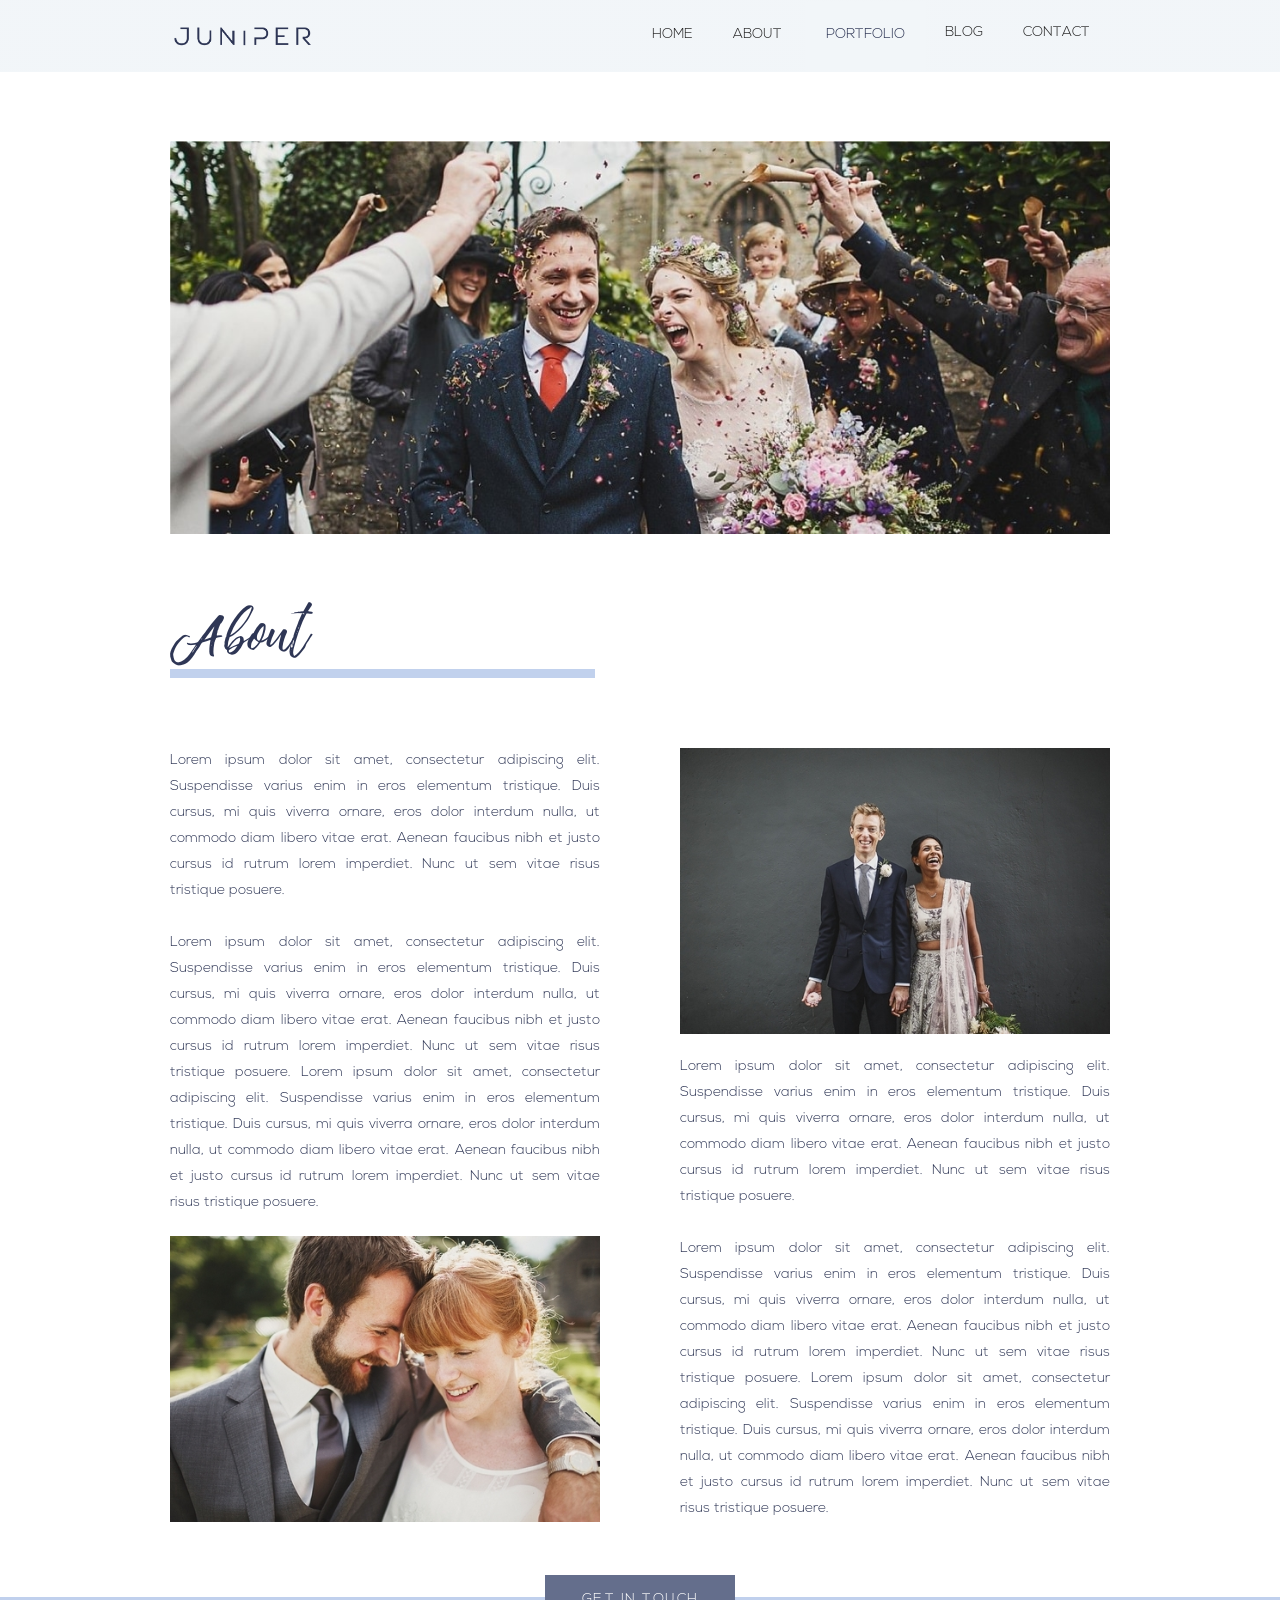
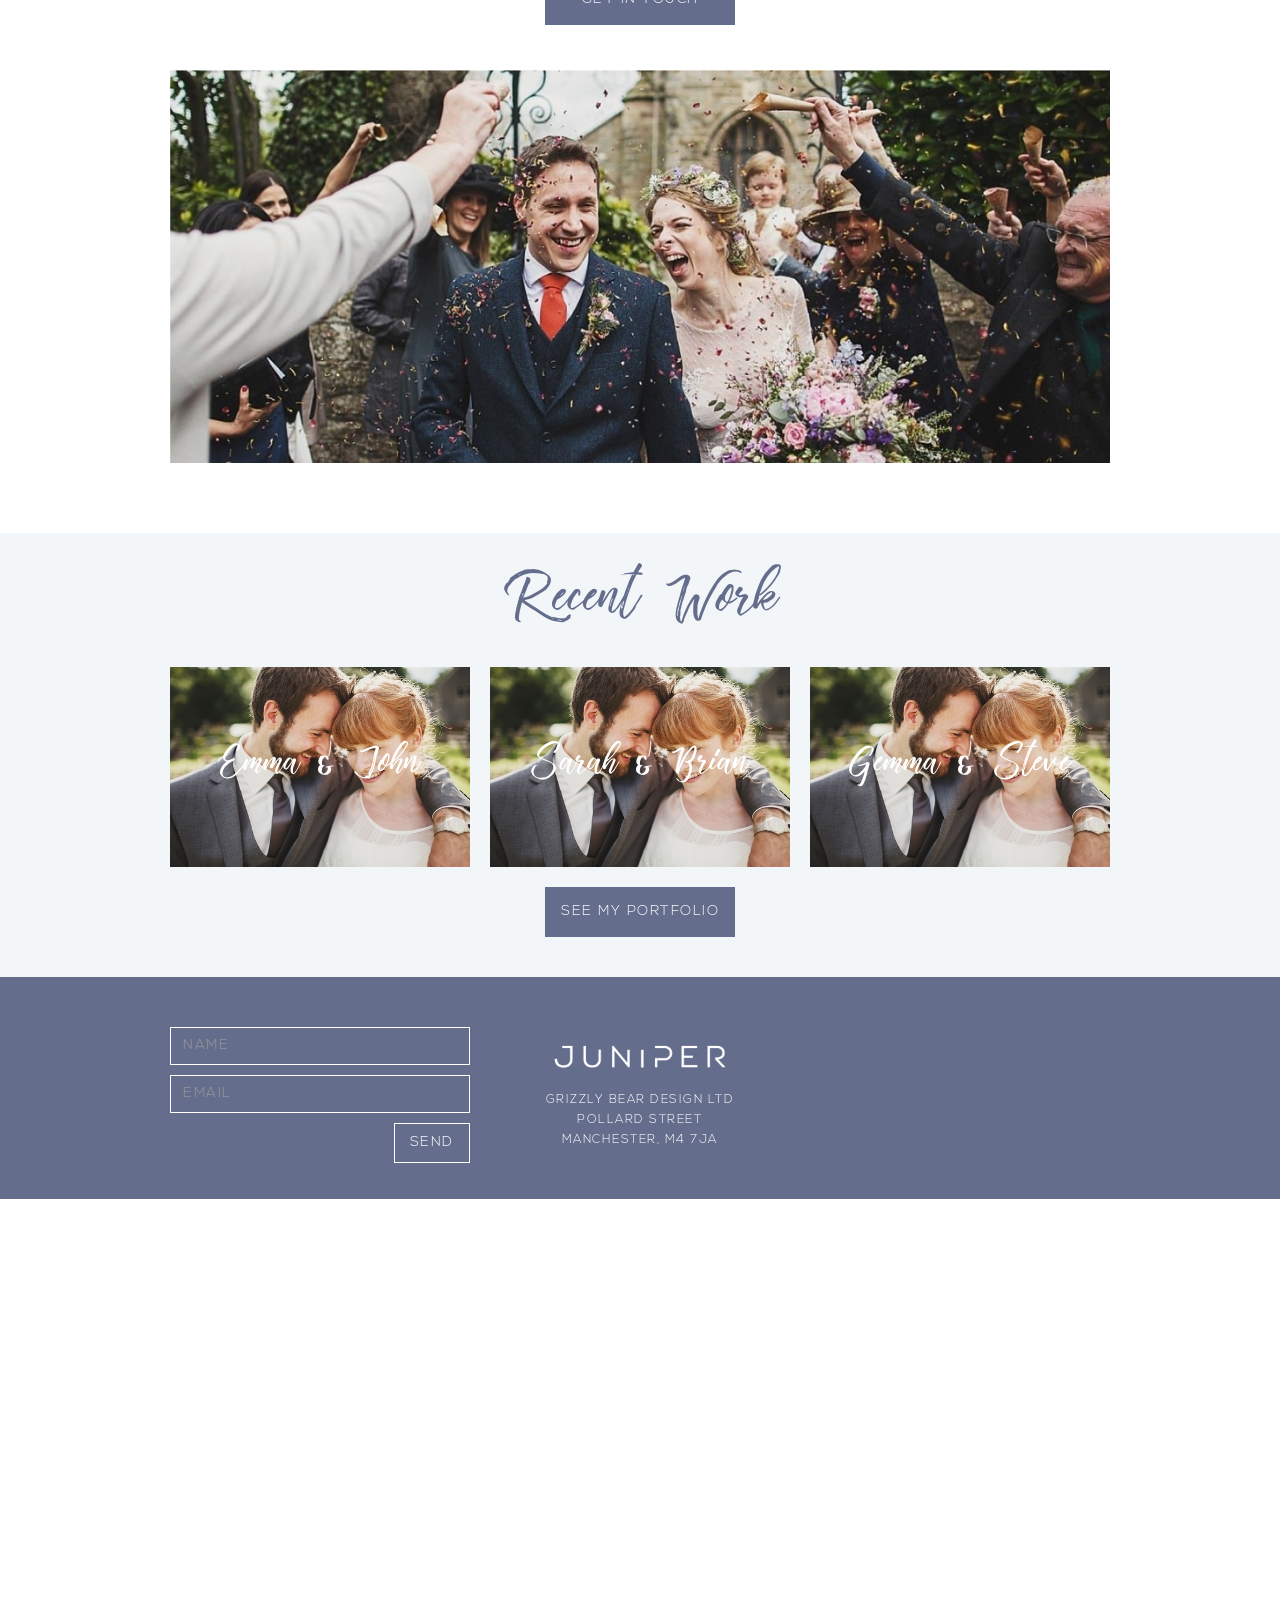
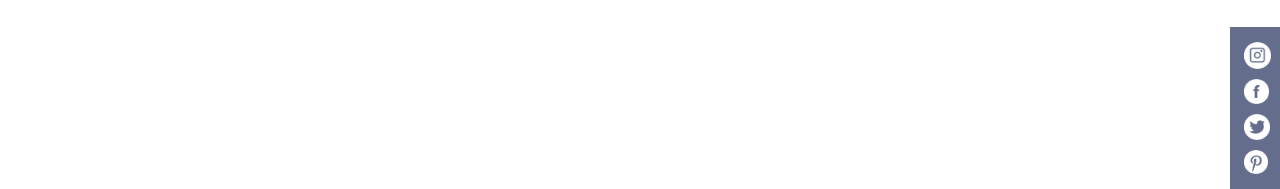
==== webflow/about.html @ 1b72599e "1st Commit Lewis" ====
<!DOCTYPE html>
<!--  This site was created in Webflow. http://www.webflow.com -->
<!--  Last Published: Fri Jun 16 2017 15:43:12 GMT+0000 (UTC)  -->
<html data-wf-page="5942610882bc8d319b7f094e" data-wf-site="59254a8a0b1857266c419512">
<head>
  <meta charset="utf-8">
  <title>About</title>
  <meta content="About" property="og:title">
  <meta content="width=device-width, initial-scale=1" name="viewport">
  <meta content="Webflow" name="generator">
  <link href="css/normalize.css" rel="stylesheet" type="text/css">
  <link href="css/webflow.css" rel="stylesheet" type="text/css">
  <link href="css/juniper-home.webflow.css" rel="stylesheet" type="text/css">
  <!-- [if lt IE 9]><script src="https://cdnjs.cloudflare.com/ajax/libs/html5shiv/3.7.3/html5shiv.min.js" type="text/javascript"></script><![endif] -->
  <script type="text/javascript">
    !function(o,c){var n=c.documentElement,t=" w-mod-";n.className+=t+"js",("ontouchstart"in o||o.DocumentTouch&&c instanceof DocumentTouch)&&(n.className+=t+"touch")}(window,document);
  </script>
  <link href="https://daks2k3a4ib2z.cloudfront.net/img/favicon.ico" rel="shortcut icon" type="image/x-icon">
  <link href="https://daks2k3a4ib2z.cloudfront.net/img/webclip.png" rel="apple-touch-icon">
</head>
<body class="body">
  <div class="navbar-2 w-hidden-main w-nav" data-animation="default" data-collapse="medium" data-duration="400" data-easing="ease-in-out" data-easing2="ease-in-out">
    <div class="container-12 w-container">
      <a class="brand w-nav-brand" href="#"><img class="image-49" src="images/Juniper-Logo-01.png">
      </a>
      <nav class="nav-menu-2 w-nav-menu" role="navigation"><a class="nav-link-responsive w-nav-link" href="#">Home</a><a class="nav-link-responsive w-nav-link" href="#">About</a><a class="nav-link-responsive w-nav-link" href="#">Contact</a>
      </nav>
      <div class="menu-button-2 w-nav-button">
        <div class="icon w-icon-nav-menu"></div>
      </div>
    </div>
  </div>
  <header class="header" id="Header">
    <div class="navbar w-hidden-medium w-hidden-small w-hidden-tiny w-nav" data-animation="default" data-collapse="none" data-duration="400">
      <div class="w-container">
        <a class="logo w-nav-brand" href="#"><img class="image" src="images/Juniper-Logo-01.png" width="145">
        </a>
        <nav class="w-nav-menu" role="navigation"><a class="nav-link-3 w-nav-link" href="index.html">Home</a><a class="nav-link-2 w-nav-link" href="#">About</a>
          <div class="dropdown w-dropdown" data-delay="0" data-hover="1">
            <div class="nav-link w-dropdown-toggle">
              <div class="text-block-6">PORTFOLIO</div>
            </div>
            <nav class="w-dropdown-list"><a class="dropdown w-dropdown-link" href="#">SLIDESHOW</a><a class="dropdown w-dropdown-link" href="#">GRID</a><a class="dropdown w-dropdown-link" href="#">Link 3</a>
            </nav>
          </div><a class="nav-link w-nav-link" href="#">BLOG</a><a class="nav-link w-nav-link" href="#">CONTACT</a>
        </nav>
        <div class="w-nav-button">
          <div class="w-icon-nav-menu"></div>
        </div>
      </div>
    </div>
  </header>
  <div class="about content">
    <div class="w-container">
      <div><img class="image-48" sizes="(max-width: 767px) 100vw, (max-width: 991px) 728px, 940px" src="images/about-header.jpg" srcset="images/about-header-p-500.jpeg 500w, images/about-header-p-1080.jpeg 1080w, images/about-header.jpg 1327w">
      </div>
      <div class="div-block-16">
        <h1 class="heading-10 page-title">About</h1><img class="heading-bdr" sizes="(max-width: 479px) 47vw, (max-width: 767px) 50vw, (max-width: 991px) 300px, 425px" src="images/blue-line-01-01.png" srcset="images/blue-line-01-01-p-500.png 500w, images/blue-line-01-01-p-800.png 800w, images/blue-line-01-01-p-1080.png 1080w, images/blue-line-01-01-p-1600.png 1600w, images/blue-line-01-01.png 1797w">
      </div>
      <div class="w-row">
        <div class="left-col w-col w-col-6">
          <p class="paragraph">Lorem ipsum dolor sit amet, consectetur adipiscing elit. Suspendisse varius enim in eros elementum tristique. Duis cursus, mi quis viverra ornare, eros dolor interdum nulla, ut commodo diam libero vitae erat. Aenean faucibus nibh et justo cursus id rutrum lorem imperdiet. Nunc ut sem vitae risus tristique posuere.
            <br>
            <br>Lorem ipsum dolor sit amet, consectetur adipiscing elit. Suspendisse varius enim in eros elementum tristique. Duis cursus, mi quis viverra ornare, eros dolor interdum nulla, ut commodo diam libero vitae erat. Aenean faucibus nibh et justo cursus id rutrum lorem imperdiet. Nunc ut sem vitae risus tristique posuere. Lorem ipsum dolor sit amet, consectetur adipiscing elit. Suspendisse varius enim in eros elementum tristique. Duis cursus, mi quis viverra ornare, eros dolor interdum nulla, ut commodo diam libero vitae erat. Aenean faucibus nibh et justo cursus id rutrum lorem imperdiet. Nunc ut sem vitae risus tristique posuere.</p><img class="image-51" sizes="(max-width: 767px) 94vw, (max-width: 991px) 324px, 430px" src="images/098-_MG_1599.jpg" srcset="images/098-_MG_1599-p-500.jpeg 500w, images/098-_MG_1599-p-1080.jpeg 1080w, images/098-_MG_1599-p-1600.jpeg 1600w, images/098-_MG_1599.jpg 1920w">
        </div>
        <div class="right-col w-col w-col-6"><img class="img" sizes="(max-width: 767px) 94vw, (max-width: 991px) 324px, 430px" src="images/096-343---Curtis---D66A6202.jpg" srcset="images/096-343---Curtis---D66A6202-p-500.jpeg 500w, images/096-343---Curtis---D66A6202-p-800.jpeg 800w, images/096-343---Curtis---D66A6202-p-1080.jpeg 1080w, images/096-343---Curtis---D66A6202-p-1600.jpeg 1600w, images/096-343---Curtis---D66A6202.jpg 1920w">
          <p class="paragraph">Lorem ipsum dolor sit amet, consectetur adipiscing elit. Suspendisse varius enim in eros elementum tristique. Duis cursus, mi quis viverra ornare, eros dolor interdum nulla, ut commodo diam libero vitae erat. Aenean faucibus nibh et justo cursus id rutrum lorem imperdiet. Nunc ut sem vitae risus tristique posuere.
            <br>
            <br>Lorem ipsum dolor sit amet, consectetur adipiscing elit. Suspendisse varius enim in eros elementum tristique. Duis cursus, mi quis viverra ornare, eros dolor interdum nulla, ut commodo diam libero vitae erat. Aenean faucibus nibh et justo cursus id rutrum lorem imperdiet. Nunc ut sem vitae risus tristique posuere. Lorem ipsum dolor sit amet, consectetur adipiscing elit. Suspendisse varius enim in eros elementum tristique. Duis cursus, mi quis viverra ornare, eros dolor interdum nulla, ut commodo diam libero vitae erat. Aenean faucibus nibh et justo cursus id rutrum lorem imperdiet. Nunc ut sem vitae risus tristique posuere.</p>
        </div>
      </div>
    </div>
  </div>
  <div class="cta-line"><a class="button-4 w-button" href="#">Get in touch</a>
  </div>
  <div class="about-2">
    <div class="w-container"><img sizes="(max-width: 767px) 100vw, (max-width: 991px) 728px, 940px" src="images/about-header.jpg" srcset="images/about-header-p-500.jpeg 500w, images/about-header-p-1080.jpeg 1080w, images/about-header.jpg 1327w">
    </div>
  </div>
  <div class="recent-work-about">
    <div class="container-11 w-container">
      <h1 class="heading-2">Recent Work</h1>
      <div class="row-6 w-row">
        <div class="w-col w-col-4">
          <h3 class="heading-3">Emma &amp; John</h3><img class="image-5" sizes="(max-width: 767px) 96vw, (max-width: 991px) 229.328125px, 299.984375px" src="images/098-_MG_1599.jpg" srcset="images/098-_MG_1599-p-500.jpeg 500w, images/098-_MG_1599-p-1080.jpeg 1080w, images/098-_MG_1599-p-1600.jpeg 1600w, images/098-_MG_1599.jpg 1920w">
        </div>
        <div class="w-col w-col-4"><img class="image-5" sizes="(max-width: 767px) 96vw, (max-width: 991px) 229.328125px, 299.984375px" src="images/098-_MG_1599.jpg" srcset="images/098-_MG_1599-p-500.jpeg 500w, images/098-_MG_1599-p-1080.jpeg 1080w, images/098-_MG_1599-p-1600.jpeg 1600w, images/098-_MG_1599.jpg 1920w">
          <h3 class="heading-3">Sarah &amp; Brian</h3>
        </div>
        <div class="w-col w-col-4"><img class="image-5" sizes="(max-width: 767px) 96vw, (max-width: 991px) 229.328125px, 299.984375px" src="images/098-_MG_1599.jpg" srcset="images/098-_MG_1599-p-500.jpeg 500w, images/098-_MG_1599-p-1080.jpeg 1080w, images/098-_MG_1599-p-1600.jpeg 1600w, images/098-_MG_1599.jpg 1920w">
          <h3 class="heading-3">Gemma &amp; Steve</h3>
        </div>
      </div><a class="button-2 w-button" href="#">See my portfolio</a>
    </div>
  </div>
  <div class="footer" data-ix="slide-up">
    <div class="div-block-4"><img class="image-12" src="images/instagram-link-01.png" width="27"><img class="image-13" src="images/facebook-link-01.png" width="25"><img class="image-14" src="images/twitter-link-01.png" width="26"><img class="image-15" src="images/pinterest-link-01.png" width="24">
    </div>
    <div class="w-container">
      <div class="w-row">
        <div class="w-col w-col-4">
          <div class="w-form">
            <form class="w-clearfix" data-name="Contact Form" id="wf-form-Contact-Form" name="wf-form-Contact-Form">
              <input class="text-field w-input" data-name="Name 2" id="name-2" maxlength="256" name="name-2" placeholder="NAME" type="text">
              <input class="text-field-2 w-input" data-name="Email 2" id="email-2" maxlength="256" name="email-2" placeholder="EMAIL" required="required" type="email">
              <input class="submit-button w-button" data-wait="Please wait..." type="submit" value="SEND">
            </form>
            <div class="w-form-done">
              <div>Thank you! Your submission has been received!</div>
            </div>
            <div class="w-form-fail">
              <div>Oops! Something went wrong while submitting the form</div>
            </div>
          </div>
        </div>
        <div class="column-3 w-col w-col-4"><img class="image-11" sizes="(max-width: 479px) 77vw, 176px" src="images/Juniper-Logo-White-01.png" srcset="images/Juniper-Logo-White-01-p-500.png 500w, images/Juniper-Logo-White-01.png 990w" width="176">
          <div class="text-block-3">GRIZZLY BEAR DESIGN LTD
            <br>POLLARD STREET
            <br>MANCHESTER, M4 7JA</div>
        </div>
        <div class="w-col w-col-4">
          <div class="w-tabs" data-duration-in="300" data-duration-out="100">
            <div class="w-tab-content">
              <div class="w-tab-pane" data-w-tab="Tab 2"></div>
            </div>
          </div>
          <div class="tabs w-tabs" data-duration-in="300" data-duration-out="100"></div>
        </div>
      </div>
    </div>
  </div>
  <script src="https://ajax.googleapis.com/ajax/libs/jquery/2.2.0/jquery.min.js" type="text/javascript"></script>
  <script src="js/webflow.js" type="text/javascript"></script>
  <!-- [if lte IE 9]><script src="https://cdnjs.cloudflare.com/ajax/libs/placeholders/3.0.2/placeholders.min.js"></script><![endif] -->
</body>
</html>
---- webflow/css/webflow.css ----
@font-face {
  font-family: 'webflow-icons';
  src: url([data-uri]) format('truetype'), url([data-uri]) format('woff');
  font-weight: normal;
  font-style: normal;
}
[class^="w-icon-"],
[class*=" w-icon-"] {
  font-family: 'webflow-icons';
  speak: none;
  font-style: normal;
  font-weight: normal;
  font-variant: normal;
  text-transform: none;
  line-height: 1;
  -webkit-font-smoothing: antialiased;
  -moz-osx-font-smoothing: grayscale;
}
.w-icon-slider-right:before {
  content: "\e600";
}
.w-icon-slider-left:before {
  content: "\e601";
}
.w-icon-nav-menu:before {
  content: "\e602";
}
.w-icon-arrow-down:before,
.w-icon-dropdown-toggle:before {
  content: "\e603";
}
* {
  -webkit-box-sizing: border-box;
  -moz-box-sizing: border-box;
  box-sizing: border-box;
}
html {
  height: 100%;
}
body {
  margin: 0;
  min-height: 100%;
  background-color: #fff;
  font-family: Arial, sans-serif;
  font-size: 14px;
  line-height: 20px;
  color: #333;
}
img {
  max-width: 100%;
  vertical-align: middle;
  display: inline-block;
}
html.w-mod-touch * {
  background-attachment: scroll !important;
}
.w-block {
  display: block;
}
.w-inline-block {
  max-width: 100%;
  display: inline-block;
}
.w-clearfix:before,
.w-clearfix:after {
  content: " ";
  display: table;
}
.w-clearfix:after {
  clear: both;
}
.w-preserve-3d {
  transform-style: preserve-3d;
}
.w-hidden {
  display: none;
}
.w-button {
  display: inline-block;
  padding: 9px 15px;
  background-color: #3898EC;
  color: white;
  border: 0;
  line-height: inherit;
  text-decoration: none;
  cursor: pointer;
  border-radius: 0;
}
input.w-button {
  -webkit-appearance: button;
}
html[data-w-dynpage] [data-w-cloak] {
  color: transparent !important;
}
.w-webflow-badge,
.w-webflow-badge * {
  position: static;
  left: auto;
  top: auto;
  right: auto;
  bottom: auto;
  z-index: auto;
  display: block;
  visibility: visible;
  overflow: visible;
  overflow-x: visible;
  overflow-y: visible;
  box-sizing: border-box;
  width: auto;
  height: auto;
  max-height: none;
  max-width: none;
  min-height: 0;
  min-width: 0;
  margin: 0;
  padding: 0;
  float: none;
  clear: none;
  border: 0 none transparent;
  border-radius: 0;
  background: none;
  background-image: none;
  background-position: 0% 0%;
  background-size: auto auto;
  background-repeat: repeat;
  background-origin: padding-box;
  background-clip: border-box;
  background-attachment: scroll;
  background-color: transparent;
  box-shadow: none;
  opacity: 1.0;
  transform: none;
  transition: none;
  direction: ltr;
  font-family: inherit;
  font-weight: inherit;
  color: inherit;
  font-size: inherit;
  line-height: inherit;
  font-style: inherit;
  font-variant: inherit;
  text-align: inherit;
  letter-spacing: inherit;
  text-decoration: inherit;
  text-indent: 0;
  text-transform: inherit;
  list-style-type: disc;
  text-shadow: none;
  font-smoothing: auto;
  vertical-align: baseline;
  cursor: inherit;
  white-space: inherit;
  word-break: normal;
  word-spacing: normal;
  word-wrap: normal;
}
.w-webflow-badge {
  position: fixed !important;
  display: inline-block !important;
  visibility: visible !important;
  opacity: 1 !important;
  z-index: 2147483647 !important;
  top: auto !important;
  right: 12px !important;
  bottom: 12px !important;
  left: auto !important;
  color: #AAADB0 !important;
  background-color: #fff !important;
  border-radius: 3px !important;
  padding: 6px 8px 6px 6px !important;
  font-size: 12px !important;
  opacity: 1.0 !important;
  line-height: 14px !important;
  text-decoration: none !important;
  transform: none !important;
  margin: 0 !important;
  width: auto !important;
  height: auto !important;
  overflow: visible !important;
  white-space: nowrap;
  box-shadow: 0 0 0 1px rgba(0, 0, 0, 0.1), 0px 1px 3px rgba(0, 0, 0, 0.1);
}
.w-webflow-badge > img {
  display: inline-block !important;
  visibility: visible !important;
  opacity: 1 !important;
  vertical-align: middle !important;
}
h1,
h2,
h3,
h4,
h5,
h6 {
  font-weight: bold;
  margin-bottom: 10px;
}
h1 {
  font-size: 38px;
  line-height: 44px;
  margin-top: 20px;
}
h2 {
  font-size: 32px;
  line-height: 36px;
  margin-top: 20px;
}
h3 {
  font-size: 24px;
  line-height: 30px;
  margin-top: 20px;
}
h4 {
  font-size: 18px;
  line-height: 24px;
  margin-top: 10px;
}
h5 {
  font-size: 14px;
  line-height: 20px;
  margin-top: 10px;
}
h6 {
  font-size: 12px;
  line-height: 18px;
  margin-top: 10px;
}
p {
  margin-top: 0;
  margin-bottom: 10px;
}
a:focus {
  outline: 0;
}
blockquote {
  margin: 0 0 10px 0;
  padding: 10px 20px;
  border-left: 5px solid #E2E2E2;
  font-size: 18px;
  line-height: 22px;
}
figure {
  margin: 0;
  margin-bottom: 10px;
}
figcaption {
  margin-top: 5px;
  text-align: center;
}
ul,
ol {
  margin-top: 0px;
  margin-bottom: 10px;
  padding-left: 40px;
}
.w-list-unstyled {
  padding-left: 0;
  list-style: none;
}
.w-embed:before,
.w-embed:after {
  content: " ";
  display: table;
}
.w-embed:after {
  clear: both;
}
.w-video {
  width: 100%;
  position: relative;
  padding: 0;
}
.w-video iframe,
.w-video object,
.w-video embed {
  position: absolute;
  top: 0;
  left: 0;
  width: 100%;
  height: 100%;
}
fieldset {
  padding: 0;
  margin: 0;
  border: 0;
}
button,
html input[type="button"],
input[type="reset"] {
  border: 0;
  cursor: pointer;
  -webkit-appearance: button;
}
.w-form {
  margin: 0 0 15px;
}
.w-form-done {
  display: none;
  padding: 20px;
  text-align: center;
  background-color: #dddddd;
}
.w-form-fail {
  display: none;
  margin-top: 10px;
  padding: 10px;
  background-color: #ffdede;
}
label {
  display: block;
  margin-bottom: 5px;
  font-weight: bold;
}
.w-input,
.w-select {
  display: block;
  width: 100%;
  height: 38px;
  padding: 8px 12px;
  margin-bottom: 10px;
  font-size: 14px;
  line-height: 1.428571429;
  color: #333333;
  vertical-align: middle;
  background-color: #ffffff;
  border: 1px solid #cccccc;
}
.w-input:-moz-placeholder,
.w-select:-moz-placeholder {
  color: #999;
}
.w-input::-moz-placeholder,
.w-select::-moz-placeholder {
  color: #999;
  opacity: 1;
}
.w-input:-ms-input-placeholder,
.w-select:-ms-input-placeholder {
  color: #999;
}
.w-input::-webkit-input-placeholder,
.w-select::-webkit-input-placeholder {
  color: #999;
}
.w-input:focus,
.w-select:focus {
  border-color: #3898EC;
  outline: 0;
}
.w-input[disabled],
.w-select[disabled],
.w-input[readonly],
.w-select[readonly],
fieldset[disabled] .w-input,
fieldset[disabled] .w-select {
  cursor: not-allowed;
  background-color: #eeeeee;
}
textarea.w-input,
textarea.w-select {
  height: auto;
}
.w-select {
  background-image: -webkit-linear-gradient(white 0%, #f3f3f3 100%);
  background-image: linear-gradient(white 0%, #f3f3f3 100%);
}
.w-select[multiple] {
  height: auto;
}
.w-form-label {
  display: inline-block;
  cursor: pointer;
  font-weight: normal;
  margin-bottom: 0px;
}
.w-checkbox,
.w-radio {
  display: block;
  margin-bottom: 5px;
  padding-left: 20px;
}
.w-checkbox:before,
.w-radio:before,
.w-checkbox:after,
.w-radio:after {
  content: " ";
  display: table;
}
.w-checkbox:after,
.w-radio:after {
  clear: both;
}
.w-checkbox-input,
.w-radio-input {
  margin: 4px 0 0;
  margin-top: 1px \9;
  line-height: normal;
  float: left;
  margin-left: -20px;
}
.w-radio-input {
  margin-top: 3px;
}
.w-container {
  margin-left: auto;
  margin-right: auto;
  max-width: 940px;
}
.w-container:before,
.w-container:after {
  content: " ";
  display: table;
}
.w-container:after {
  clear: both;
}
.w-container .w-row {
  margin-left: -10px;
  margin-right: -10px;
}
.w-row:before,
.w-row:after {
  content: " ";
  display: table;
}
.w-row:after {
  clear: both;
}
.w-row .w-row {
  margin-left: 0;
  margin-right: 0;
}
.w-col {
  position: relative;
  float: left;
  width: 100%;
  min-height: 1px;
  padding-left: 10px;
  padding-right: 10px;
}
.w-col .w-col {
  padding-left: 0;
  padding-right: 0;
}
.w-col-1 {
  width: 8.33333333%;
}
.w-col-2 {
  width: 16.66666667%;
}
.w-col-3 {
  width: 25%;
}
.w-col-4 {
  width: 33.33333333%;
}
.w-col-5 {
  width: 41.66666667%;
}
.w-col-6 {
  width: 50%;
}
.w-col-7 {
  width: 58.33333333%;
}
.w-col-8 {
  width: 66.66666667%;
}
.w-col-9 {
  width: 75%;
}
.w-col-10 {
  width: 83.33333333%;
}
.w-col-11 {
  width: 91.66666667%;
}
.w-col-12 {
  width: 100%;
}
.w-hidden-main {
  display: none !important;
}
@media screen and (max-width: 991px) {
  .w-container {
    max-width: 728px;
  }
  .w-hidden-main {
    display: inherit !important;
  }
  .w-hidden-medium {
    display: none !important;
  }
  .w-col-medium-1 {
    width: 8.33333333%;
  }
  .w-col-medium-2 {
    width: 16.66666667%;
  }
  .w-col-medium-3 {
    width: 25%;
  }
  .w-col-medium-4 {
    width: 33.33333333%;
  }
  .w-col-medium-5 {
    width: 41.66666667%;
  }
  .w-col-medium-6 {
    width: 50%;
  }
  .w-col-medium-7 {
    width: 58.33333333%;
  }
  .w-col-medium-8 {
    width: 66.66666667%;
  }
  .w-col-medium-9 {
    width: 75%;
  }
  .w-col-medium-10 {
    width: 83.33333333%;
  }
  .w-col-medium-11 {
    width: 91.66666667%;
  }
  .w-col-medium-12 {
    width: 100%;
  }
  .w-col-stack {
    width: 100%;
    left: auto;
    right: auto;
  }
}
@media screen and (max-width: 767px) {
  .w-hidden-main {
    display: inherit !important;
  }
  .w-hidden-medium {
    display: inherit !important;
  }
  .w-hidden-small {
    display: none !important;
  }
  .w-row,
  .w-container .w-row {
    margin-left: 0;
    margin-right: 0;
  }
  .w-col {
    width: 100%;
    left: auto;
    right: auto;
  }
  .w-col-small-1 {
    width: 8.33333333%;
  }
  .w-col-small-2 {
    width: 16.66666667%;
  }
  .w-col-small-3 {
    width: 25%;
  }
  .w-col-small-4 {
    width: 33.33333333%;
  }
  .w-col-small-5 {
    width: 41.66666667%;
  }
  .w-col-small-6 {
    width: 50%;
  }
  .w-col-small-7 {
    width: 58.33333333%;
  }
  .w-col-small-8 {
    width: 66.66666667%;
  }
  .w-col-small-9 {
    width: 75%;
  }
  .w-col-small-10 {
    width: 83.33333333%;
  }
  .w-col-small-11 {
    width: 91.66666667%;
  }
  .w-col-small-12 {
    width: 100%;
  }
}
@media screen and (max-width: 479px) {
  .w-container {
    max-width: none;
  }
  .w-hidden-main {
    display: inherit !important;
  }
  .w-hidden-medium {
    display: inherit !important;
  }
  .w-hidden-small {
    display: inherit !important;
  }
  .w-hidden-tiny {
    display: none !important;
  }
  .w-col {
    width: 100%;
  }
  .w-col-tiny-1 {
    width: 8.33333333%;
  }
  .w-col-tiny-2 {
    width: 16.66666667%;
  }
  .w-col-tiny-3 {
    width: 25%;
  }
  .w-col-tiny-4 {
    width: 33.33333333%;
  }
  .w-col-tiny-5 {
    width: 41.66666667%;
  }
  .w-col-tiny-6 {
    width: 50%;
  }
  .w-col-tiny-7 {
    width: 58.33333333%;
  }
  .w-col-tiny-8 {
    width: 66.66666667%;
  }
  .w-col-tiny-9 {
    width: 75%;
  }
  .w-col-tiny-10 {
    width: 83.33333333%;
  }
  .w-col-tiny-11 {
    width: 91.66666667%;
  }
  .w-col-tiny-12 {
    width: 100%;
  }
}
.w-widget {
  position: relative;
}
.w-widget-map {
  width: 100%;
  height: 400px;
}
.w-widget-map label {
  width: auto;
  display: inline;
}
.w-widget-map img {
  max-width: inherit;
}
.w-widget-map .gm-style-iw {
  width: 90% !important;
  height: auto !important;
  top: 7px !important;
  left: 6% !important;
  display: inline;
  text-align: center;
  overflow: hidden;
}
.w-widget-map .gm-style-iw + div {
  display: none;
}
.w-widget-twitter {
  overflow: hidden;
}
.w-widget-twitter-count-shim {
  display: inline-block;
  vertical-align: top;
  position: relative;
  width: 28px;
  height: 20px;
  text-align: center;
  background: white;
  border: #758696 solid 1px;
  border-radius: 3px;
}
.w-widget-twitter-count-shim * {
  pointer-events: none;
  -webkit-user-select: none;
  -moz-user-select: none;
  -ms-user-select: none;
  user-select: none;
}
.w-widget-twitter-count-shim .w-widget-twitter-count-inner {
  position: relative;
  font-size: 15px;
  line-height: 12px;
  text-align: center;
  color: #999;
  font-family: serif;
}
.w-widget-twitter-count-shim .w-widget-twitter-count-clear {
  position: relative;
  display: block;
}
.w-widget-twitter-count-shim.w--large {
  width: 36px;
  height: 28px;
  margin-left: 7px;
}
.w-widget-twitter-count-shim.w--large .w-widget-twitter-count-inner {
  font-size: 18px;
  line-height: 18px;
}
.w-widget-twitter-count-shim:not(.w--vertical) {
  margin-left: 5px;
  margin-right: 8px;
}
.w-widget-twitter-count-shim:not(.w--vertical).w--large {
  margin-left: 6px;
}
.w-widget-twitter-count-shim:not(.w--vertical):before,
.w-widget-twitter-count-shim:not(.w--vertical):after {
  top: 50%;
  left: 0;
  border: solid transparent;
  content: " ";
  height: 0;
  width: 0;
  position: absolute;
  pointer-events: none;
}
.w-widget-twitter-count-shim:not(.w--vertical):before {
  border-color: rgba(117, 134, 150, 0);
  border-right-color: #5d6c7b;
  border-width: 4px;
  margin-left: -9px;
  margin-top: -4px;
}
.w-widget-twitter-count-shim:not(.w--vertical).w--large:before {
  border-width: 5px;
  margin-left: -10px;
  margin-top: -5px;
}
.w-widget-twitter-count-shim:not(.w--vertical):after {
  border-color: rgba(255, 255, 255, 0);
  border-right-color: white;
  border-width: 4px;
  margin-left: -8px;
  margin-top: -4px;
}
.w-widget-twitter-count-shim:not(.w--vertical).w--large:after {
  border-width: 5px;
  margin-left: -9px;
  margin-top: -5px;
}
.w-widget-twitter-count-shim.w--vertical {
  width: 61px;
  height: 33px;
  margin-bottom: 8px;
}
.w-widget-twitter-count-shim.w--vertical:before,
.w-widget-twitter-count-shim.w--vertical:after {
  top: 100%;
  left: 50%;
  border: solid transparent;
  content: " ";
  height: 0;
  width: 0;
  position: absolute;
  pointer-events: none;
}
.w-widget-twitter-count-shim.w--vertical:before {
  border-color: rgba(117, 134, 150, 0);
  border-top-color: #5d6c7b;
  border-width: 5px;
  margin-left: -5px;
}
.w-widget-twitter-count-shim.w--vertical:after {
  border-color: rgba(255, 255, 255, 0);
  border-top-color: white;
  border-width: 4px;
  margin-left: -4px;
}
.w-widget-twitter-count-shim.w--vertical .w-widget-twitter-count-inner {
  font-size: 18px;
  line-height: 22px;
}
.w-widget-twitter-count-shim.w--vertical.w--large {
  width: 76px;
}
.w-widget-gplus {
  overflow: hidden;
}
.w-background-video {
  position: relative;
  overflow: hidden;
  height: 500px;
  color: white;
}
.w-background-video > video {
  background-size: cover;
  background-position: 50% 50%;
  position: absolute;
  right: -100%;
  bottom: -100%;
  top: -100%;
  left: -100%;
  margin: auto;
  min-width: 100%;
  min-height: 100%;
  z-index: -100;
}
.w-slider {
  position: relative;
  height: 300px;
  text-align: center;
  background: #dddddd;
  clear: both;
  -webkit-tap-highlight-color: rgba(0, 0, 0, 0);
  tap-highlight-color: rgba(0, 0, 0, 0);
}
.w-slider-mask {
  position: relative;
  display: block;
  overflow: hidden;
  z-index: 1;
  left: 0;
  right: 0;
  height: 100%;
  white-space: nowrap;
}
.w-slide {
  position: relative;
  display: inline-block;
  vertical-align: top;
  width: 100%;
  height: 100%;
  white-space: normal;
  text-align: left;
}
.w-slider-nav {
  position: absolute;
  z-index: 2;
  top: auto;
  right: 0;
  bottom: 0;
  left: 0;
  margin: auto;
  padding-top: 10px;
  height: 40px;
  text-align: center;
  -webkit-tap-highlight-color: rgba(0, 0, 0, 0);
  tap-highlight-color: rgba(0, 0, 0, 0);
}
.w-slider-nav.w-round > div {
  border-radius: 100%;
}
.w-slider-nav.w-num > div {
  width: auto;
  height: auto;
  padding: 0.2em 0.5em;
  font-size: inherit;
  line-height: inherit;
}
.w-slider-nav.w-shadow > div {
  box-shadow: 0 0 3px rgba(51, 51, 51, 0.4);
}
.w-slider-nav-invert {
  color: #fff;
}
.w-slider-nav-invert > div {
  background-color: rgba(34, 34, 34, 0.4);
}
.w-slider-nav-invert > div.w-active {
  background-color: #222;
}
.w-slider-dot {
  position: relative;
  display: inline-block;
  width: 1em;
  height: 1em;
  background-color: rgba(255, 255, 255, 0.4);
  cursor: pointer;
  margin: 0 3px 0.5em;
  transition: background-color 100ms, color 100ms;
}
.w-slider-dot.w-active {
  background-color: #fff;
}
.w-slider-arrow-left,
.w-slider-arrow-right {
  position: absolute;
  width: 80px;
  top: 0;
  right: 0;
  bottom: 0;
  left: 0;
  margin: auto;
  cursor: pointer;
  overflow: hidden;
  color: white;
  font-size: 40px;
  -webkit-tap-highlight-color: rgba(0, 0, 0, 0);
  tap-highlight-color: rgba(0, 0, 0, 0);
  -webkit-user-select: none;
  -moz-user-select: none;
  -ms-user-select: none;
  user-select: none;
}
.w-slider-arrow-left [class^="w-icon-"],
.w-slider-arrow-right [class^="w-icon-"],
.w-slider-arrow-left [class*=" w-icon-"],
.w-slider-arrow-right [class*=" w-icon-"] {
  position: absolute;
}
.w-slider-arrow-left {
  z-index: 3;
  right: auto;
}
.w-slider-arrow-right {
  z-index: 4;
  left: auto;
}
.w-icon-slider-left,
.w-icon-slider-right {
  top: 0;
  right: 0;
  bottom: 0;
  left: 0;
  margin: auto;
  width: 1em;
  height: 1em;
}
.w-dropdown {
  display: inline-block;
  position: relative;
  text-align: left;
  margin-left: auto;
  margin-right: auto;
  z-index: 900;
}
.w-dropdown-btn,
.w-dropdown-toggle,
.w-dropdown-link {
  position: relative;
  vertical-align: top;
  text-decoration: none;
  color: #222222;
  padding: 20px;
  text-align: left;
  margin-left: auto;
  margin-right: auto;
  white-space: nowrap;
}
.w-dropdown-toggle {
  -webkit-user-select: none;
  -moz-user-select: none;
  -ms-user-select: none;
  user-select: none;
  display: inline-block;
  cursor: pointer;
  padding-right: 40px;
}
.w-dropdown-toggle:focus {
  outline: 0;
}
.w-icon-dropdown-toggle {
  position: absolute;
  top: 0;
  right: 0;
  bottom: 0;
  margin: auto;
  margin-right: 20px;
  width: 1em;
  height: 1em;
}
.w-dropdown-list {
  position: absolute;
  background: #dddddd;
  display: none;
  min-width: 100%;
}
.w-dropdown-list.w--open {
  display: block;
}
.w-dropdown-link {
  padding: 10px 20px;
  display: block;
  color: #222222;
}
.w-dropdown-link.w--current {
  color: #0082f3;
}
.w-nav[data-collapse="all"] .w-dropdown,
.w-nav[data-collapse="all"] .w-dropdown-toggle {
  display: block;
}
.w-nav[data-collapse="all"] .w-dropdown-list {
  position: static;
}
@media screen and (max-width: 991px) {
  .w-nav[data-collapse="medium"] .w-dropdown,
  .w-nav[data-collapse="medium"] .w-dropdown-toggle {
    display: block;
  }
  .w-nav[data-collapse="medium"] .w-dropdown-list {
    position: static;
  }
}
@media screen and (max-width: 767px) {
  .w-nav[data-collapse="small"] .w-dropdown,
  .w-nav[data-collapse="small"] .w-dropdown-toggle {
    display: block;
  }
  .w-nav[data-collapse="small"] .w-dropdown-list {
    position: static;
  }
  .w-nav-brand {
    padding-left: 10px;
  }
}
@media screen and (max-width: 479px) {
  .w-nav[data-collapse="tiny"] .w-dropdown,
  .w-nav[data-collapse="tiny"] .w-dropdown-toggle {
    display: block;
  }
  .w-nav[data-collapse="tiny"] .w-dropdown-list {
    position: static;
  }
}
/**
 * ## Note
 * Safari (on both iOS and OS X) does not handle viewport units (vh, vw) well.
 * For example percentage units do not work on descendants of elements that
 * have any dimensions expressed in viewport units. It also doesn’t handle them at
 * all in `calc()`.
 */
/**
 * Wrapper around all lightbox elements
 *
 * 1. Since the lightbox can receive focus, IE also gives it an outline.
 * 2. Fixes flickering on Chrome when a transition is in progress
 *    underneath the lightbox.
 */
.w-lightbox-backdrop {
  color: #000;
  cursor: auto;
  font-family: serif;
  font-size: medium;
  font-style: normal;
  font-variant: normal;
  font-weight: normal;
  letter-spacing: normal;
  line-height: normal;
  list-style: disc;
  text-align: start;
  text-indent: 0;
  text-shadow: none;
  text-transform: none;
  visibility: visible;
  white-space: normal;
  word-break: normal;
  word-spacing: normal;
  word-wrap: normal;
  position: fixed;
  top: 0;
  right: 0;
  bottom: 0;
  left: 0;
  color: #fff;
  font-family: "Helvetica Neue", Helvetica, Ubuntu, "Segoe UI", Verdana, sans-serif;
  font-size: 17px;
  line-height: 1.2;
  font-weight: 300;
  text-align: center;
  background: rgba(0, 0, 0, 0.9);
  z-index: 2000;
  outline: 0;
  /* 1 */
  opacity: 0;
  -webkit-user-select: none;
  -moz-user-select: none;
  -ms-user-select: none;
  -webkit-tap-highlight-color: transparent;
  -webkit-transform: translate(0, 0);
  /* 2 */
}
/**
 * Neat trick to bind the rubberband effect to our canvas instead of the whole
 * document on iOS. It also prevents a bug that causes the document underneath to scroll.
 */
.w-lightbox-backdrop,
.w-lightbox-container {
  height: 100%;
  overflow: auto;
  -webkit-overflow-scrolling: touch;
}
.w-lightbox-content {
  position: relative;
  height: 100vh;
  overflow: hidden;
}
.w-lightbox-view {
  position: absolute;
  width: 100vw;
  height: 100vh;
  opacity: 0;
}
.w-lightbox-view:before {
  content: "";
  height: 100vh;
}
/* .w-lightbox-content */
.w-lightbox-group,
.w-lightbox-group .w-lightbox-view,
.w-lightbox-group .w-lightbox-view:before {
  height: 86vh;
}
.w-lightbox-frame,
.w-lightbox-view:before {
  display: inline-block;
  vertical-align: middle;
}
/*
 * 1. Remove default margin set by user-agent on the <figure> element.
 */
.w-lightbox-figure {
  position: relative;
  margin: 0;
  /* 1 */
}
.w-lightbox-group .w-lightbox-figure {
  cursor: pointer;
}
/**
 * IE adds image dimensions as width and height attributes on the IMG tag,
 * but we need both width and height to be set to auto to enable scaling.
 */
.w-lightbox-img {
  width: auto;
  height: auto;
  max-width: none;
}
/**
 * 1. Reset if style is set by user on "All Images"
 */
.w-lightbox-image {
  display: block;
  float: none;
  /* 1 */
  max-width: 100vw;
  max-height: 100vh;
}
.w-lightbox-group .w-lightbox-image {
  max-height: 86vh;
}
.w-lightbox-caption {
  position: absolute;
  right: 0;
  bottom: 0;
  left: 0;
  padding: .5em 1em;
  background: rgba(0, 0, 0, 0.4);
  text-align: left;
  text-overflow: ellipsis;
  white-space: nowrap;
  overflow: hidden;
}
.w-lightbox-embed {
  position: absolute;
  top: 0;
  right: 0;
  bottom: 0;
  left: 0;
  width: 100%;
  height: 100%;
}
.w-lightbox-control {
  position: absolute;
  top: 0;
  width: 4em;
  background-size: 24px;
  background-repeat: no-repeat;
  background-position: center;
  cursor: pointer;
  -webkit-transition: all .3s;
  transition: all .3s;
}
.w-lightbox-left {
  display: none;
  bottom: 0;
  left: 0;
  /* <svg xmlns="http://www.w3.org/2000/svg" viewBox="-20 0 24 40" width="24" height="40"><g transform="rotate(45)"><path d="m0 0h5v23h23v5h-28z" opacity=".4"/><path d="m1 1h3v23h23v3h-26z" fill="#fff"/></g></svg> */
  background-image: url("[data-uri]");
}
.w-lightbox-right {
  display: none;
  right: 0;
  bottom: 0;
  /* <svg xmlns="http://www.w3.org/2000/svg" viewBox="-4 0 24 40" width="24" height="40"><g transform="rotate(45)"><path d="m0-0h28v28h-5v-23h-23z" opacity=".4"/><path d="m1 1h26v26h-3v-23h-23z" fill="#fff"/></g></svg> */
  background-image: url("[data-uri]");
}
/*
 * Without specifying the with and height inside the SVG, all versions of IE render the icon too small.
 * The bug does not seem to manifest itself if the elements are tall enough such as the above arrows.
 * (http://stackoverflow.com/questions/16092114/background-size-differs-in-internet-explorer)
 */
.w-lightbox-close {
  right: 0;
  height: 2.6em;
  /* <svg xmlns="http://www.w3.org/2000/svg" viewBox="-4 0 18 17" width="18" height="17"><g transform="rotate(45)"><path d="m0 0h7v-7h5v7h7v5h-7v7h-5v-7h-7z" opacity=".4"/><path d="m1 1h7v-7h3v7h7v3h-7v7h-3v-7h-7z" fill="#fff"/></g></svg> */
  background-image: url("[data-uri]");
  background-size: 18px;
}
/**
 * 1. All IE versions add extra space at the bottom without this.
 */
.w-lightbox-strip {
  padding: 0 1vh;
  line-height: 0;
  /* 1 */
  white-space: nowrap;
  overflow-x: auto;
  overflow-y: hidden;
}
/*
 * 1. We use content-box to avoid having to do `width: calc(10vh + 2vw)`
 *    which doesn’t work in Safari anyway.
 * 2. Chrome renders images pixelated when switching to GPU. Making sure
 *    the parent is also rendered on the GPU (by setting translate3d for
 *    example) fixes this behavior.
 */
.w-lightbox-item {
  display: inline-block;
  width: 10vh;
  padding: 2vh 1vh;
  box-sizing: content-box;
  /* 1 */
  cursor: pointer;
  -webkit-transform: translate3d(0, 0, 0);
  /* 2 */
}
.w-lightbox-active {
  opacity: .3;
}
.w-lightbox-thumbnail {
  position: relative;
  height: 10vh;
  background: #222;
  overflow: hidden;
}
.w-lightbox-thumbnail-image {
  position: absolute;
  top: 0;
  left: 0;
}
.w-lightbox-thumbnail .w-lightbox-tall {
  top: 50%;
  width: 100%;
  -webkit-transform: translate(0, -50%);
  -ms-transform: translate(0, -50%);
  transform: translate(0, -50%);
}
.w-lightbox-thumbnail .w-lightbox-wide {
  left: 50%;
  height: 100%;
  -webkit-transform: translate(-50%, 0);
  -ms-transform: translate(-50%, 0);
  transform: translate(-50%, 0);
}
/*
 * Spinner
 *
 * Absolute pixel values are used to avoid rounding errors that would cause
 * the white spinning element to be misaligned with the track.
 */
.w-lightbox-spinner {
  position: absolute;
  top: 50%;
  left: 50%;
  box-sizing: border-box;
  width: 40px;
  height: 40px;
  margin-top: -20px;
  margin-left: -20px;
  border: 5px solid rgba(0, 0, 0, 0.4);
  border-radius: 50%;
  -webkit-animation: spin .8s infinite linear;
  animation: spin .8s infinite linear;
}
.w-lightbox-spinner:after {
  content: "";
  position: absolute;
  top: -4px;
  right: -4px;
  bottom: -4px;
  left: -4px;
  border: 3px solid transparent;
  border-bottom-color: #fff;
  border-radius: 50%;
}
/*
 * Utility classes
 */
.w-lightbox-hide {
  display: none;
}
.w-lightbox-noscroll {
  overflow: hidden;
}
@media (min-width: 768px) {
  .w-lightbox-content {
    height: 96vh;
    margin-top: 2vh;
  }
  .w-lightbox-view,
  .w-lightbox-view:before {
    height: 96vh;
  }
  /* .w-lightbox-content */
  .w-lightbox-group,
  .w-lightbox-group .w-lightbox-view,
  .w-lightbox-group .w-lightbox-view:before {
    height: 84vh;
  }
  .w-lightbox-image {
    max-width: 96vw;
    max-height: 96vh;
  }
  .w-lightbox-group .w-lightbox-image {
    max-width: 82.3vw;
    max-height: 84vh;
  }
  .w-lightbox-left,
  .w-lightbox-right {
    display: block;
    opacity: .5;
  }
  .w-lightbox-close {
    opacity: .8;
  }
  .w-lightbox-control:hover {
    opacity: 1;
  }
}
.w-lightbox-inactive,
.w-lightbox-inactive:hover {
  opacity: 0;
}
.w-richtext:before,
.w-richtext:after {
  content: " ";
  display: table;
}
.w-richtext:after {
  clear: both;
}
.w-richtext ol,
.w-richtext ul {
  overflow: hidden;
}
.w-richtext .w-richtext-figure-selected.w-richtext-figure-type-video div:before,
.w-richtext .w-richtext-figure-selected[data-rt-type="video"] div:before {
  outline: 2px solid #2895f7;
}
.w-richtext .w-richtext-figure-selected.w-richtext-figure-type-image div,
.w-richtext .w-richtext-figure-selected[data-rt-type="image"] div {
  outline: 2px solid #2895f7;
}
.w-richtext figure.w-richtext-figure-type-video > div:before,
.w-richtext figure[data-rt-type="video"] > div:before {
  content: '';
  position: absolute;
  display: none;
  left: 0;
  top: 0;
  right: 0;
  bottom: 0;
  z-index: 1;
}
.w-richtext figure {
  position: relative;
  max-width: 60%;
}
.w-richtext figure > div:before,
.w-richtext figure img {
  cursor: default!important;
}
.w-richtext figure img {
  width: 100%;
}
.w-richtext figure figcaption.w-richtext-figcaption-placeholder {
  opacity: 0.6;
}
.w-richtext figure div {
  /* fix incorrectly sized selection border in the data manager */
  font-size: 0px;
  color: transparent;
}
.w-richtext figure.w-richtext-figure-type-image,
.w-richtext figure[data-rt-type="image"] {
  display: table;
}
.w-richtext figure.w-richtext-figure-type-image > div,
.w-richtext figure[data-rt-type="image"] > div {
  display: inline-block;
}
.w-richtext figure.w-richtext-figure-type-image > figcaption,
.w-richtext figure[data-rt-type="image"] > figcaption {
  display: table-caption;
  caption-side: bottom;
}
.w-richtext figure.w-richtext-figure-type-video,
.w-richtext figure[data-rt-type="video"] {
  width: 60%;
  height: 0;
}
.w-richtext figure.w-richtext-figure-type-video iframe,
.w-richtext figure[data-rt-type="video"] iframe {
  position: absolute;
  top: 0;
  left: 0;
  width: 100%;
  height: 100%;
}
.w-richtext figure.w-richtext-figure-type-video > div,
.w-richtext figure[data-rt-type="video"] > div {
  width: 100%;
}
.w-richtext figure.w-richtext-align-center {
  margin-right: auto;
  margin-left: auto;
  clear: both;
}
.w-richtext figure.w-richtext-align-center.w-richtext-figure-type-image > div,
.w-richtext figure.w-richtext-align-center[data-rt-type="image"] > div {
  max-width: 100%;
}
.w-richtext figure.w-richtext-align-normal {
  clear: both;
}
.w-richtext figure.w-richtext-align-fullwidth {
  width: 100%;
  max-width: 100%;
  text-align: center;
  clear: both;
  display: block;
  margin-right: auto;
  margin-left: auto;
}
.w-richtext figure.w-richtext-align-fullwidth > div {
  display: inline-block;
  /* padding-bottom is used for aspect ratios in video figures
      we want the div to inherit that so hover/selection borders in the designer-canvas
      fit right*/
  padding-bottom: inherit;
}
.w-richtext figure.w-richtext-align-fullwidth > figcaption {
  display: block;
}
.w-richtext figure.w-richtext-align-floatleft {
  float: left;
  margin-right: 15px;
  clear: none;
}
.w-richtext figure.w-richtext-align-floatright {
  float: right;
  margin-left: 15px;
  clear: none;
}
.w-nav {
  position: relative;
  background: #dddddd;
  z-index: 1000;
}
.w-nav:before,
.w-nav:after {
  content: " ";
  display: table;
}
.w-nav:after {
  clear: both;
}
.w-nav-brand {
  position: relative;
  float: left;
  text-decoration: none;
  color: #333333;
}
.w-nav-link {
  position: relative;
  display: inline-block;
  vertical-align: top;
  text-decoration: none;
  color: #222222;
  padding: 20px;
  text-align: left;
  margin-left: auto;
  margin-right: auto;
}
.w-nav-link.w--current {
  color: #0082f3;
}
.w-nav-menu {
  position: relative;
  float: right;
}
.w--nav-menu-open {
  display: block !important;
  position: absolute;
  top: 100%;
  left: 0;
  right: 0;
  background: #C8C8C8;
  text-align: center;
  overflow: visible;
  min-width: 200px;
}
.w--nav-link-open {
  display: block;
  position: relative;
}
.w-nav-overlay {
  position: absolute;
  overflow: hidden;
  display: none;
  top: 100%;
  left: 0;
  right: 0;
  width: 100%;
}
.w-nav-overlay .w--nav-menu-open {
  top: 0;
}
.w-nav[data-animation="over-left"] .w-nav-overlay {
  width: auto;
}
.w-nav[data-animation="over-left"] .w-nav-overlay,
.w-nav[data-animation="over-left"] .w--nav-menu-open {
  right: auto;
  z-index: 1;
  top: 0;
}
.w-nav[data-animation="over-right"] .w-nav-overlay {
  width: auto;
}
.w-nav[data-animation="over-right"] .w-nav-overlay,
.w-nav[data-animation="over-right"] .w--nav-menu-open {
  left: auto;
  z-index: 1;
  top: 0;
}
.w-nav-button {
  position: relative;
  float: right;
  padding: 18px;
  font-size: 24px;
  display: none;
  cursor: pointer;
  -webkit-tap-highlight-color: rgba(0, 0, 0, 0);
  tap-highlight-color: rgba(0, 0, 0, 0);
  -webkit-user-select: none;
  -moz-user-select: none;
  -ms-user-select: none;
  user-select: none;
}
.w-nav-button.w--open {
  background-color: #C8C8C8;
  color: white;
}
.w-nav[data-collapse="all"] .w-nav-menu {
  display: none;
}
.w-nav[data-collapse="all"] .w-nav-button {
  display: block;
}
@media screen and (max-width: 991px) {
  .w-nav[data-collapse="medium"] .w-nav-menu {
    display: none;
  }
  .w-nav[data-collapse="medium"] .w-nav-button {
    display: block;
  }
}
@media screen and (max-width: 767px) {
  .w-nav[data-collapse="small"] .w-nav-menu {
    display: none;
  }
  .w-nav[data-collapse="small"] .w-nav-button {
    display: block;
  }
  .w-nav-brand {
    padding-left: 10px;
  }
}
@media screen and (max-width: 479px) {
  .w-nav[data-collapse="tiny"] .w-nav-menu {
    display: none;
  }
  .w-nav[data-collapse="tiny"] .w-nav-button {
    display: block;
  }
}
.w-tabs {
  position: relative;
}
.w-tabs:before,
.w-tabs:after {
  content: " ";
  display: table;
}
.w-tabs:after {
  clear: both;
}
.w-tab-menu {
  position: relative;
}
.w-tab-link {
  position: relative;
  display: inline-block;
  vertical-align: top;
  text-decoration: none;
  padding: 9px 30px;
  text-align: left;
  cursor: pointer;
  color: #222222;
  background-color: #dddddd;
}
.w-tab-link.w--current {
  background-color: #C8C8C8;
}
.w-tab-content {
  position: relative;
  display: block;
  overflow: hidden;
}
.w-tab-pane {
  position: relative;
  display: none;
}
.w--tab-active {
  display: block;
}
@media screen and (max-width: 479px) {
  .w-tab-link {
    display: block;
  }
}
.w-ix-emptyfix:after {
  content: "";
}
@keyframes spin {
  0% {
    transform: rotate(0deg);
  }
  100% {
    transform: rotate(360deg);
  }
}
.w-dyn-empty {
  padding: 10px;
  background-color: #dddddd;
}
.w-dyn-bind-empty {
  display: none !important;
}
.w-condition-invisible {
  display: none !important;
}
---- webflow/css/juniper-home.webflow.css ----
.header {
  position: relative;
  margin-bottom: 1px;
}

.navbar {
  position: fixed;
  left: 0px;
  top: 0px;
  right: 0px;
  z-index: 3000;
  width: 100%;
  margin-bottom: 0px;
  padding-top: 0px;
  padding-bottom: 0px;
  background-image: -webkit-linear-gradient(270deg, rgba(242, 246, 249, .9), rgba(242, 246, 249, .9)), -webkit-linear-gradient(270deg, rgba(242, 246, 249, .9), rgba(242, 246, 249, .9));
  background-image: linear-gradient(180deg, rgba(242, 246, 249, .9), rgba(242, 246, 249, .9)), linear-gradient(180deg, rgba(242, 246, 249, .9), rgba(242, 246, 249, .9));
  color: #c0d0ed;
}

.image {
  display: block;
  margin-top: 7.5px;
  margin-right: auto;
  margin-left: auto;
  padding-top: 15px;
  padding-bottom: 15px;
}

.nav-link {
  bottom: 2px;
  display: inline-block;
  padding-top: 25px;
  padding-right: 20px;
  padding-bottom: 25px;
  font-family: Nexa, sans-serif;
  text-align: left;
  text-transform: uppercase;
}

.nav-link:hover {
  color: #c0d0ed;
}

.nav-link.w--current {
  color: #2e3655;
}

.nav-link.w--current:hover {
  color: #c0d0ed;
}

.nav-link-2 {
  padding-top: 25px;
  padding-bottom: 25px;
  font-family: Nexa, sans-serif;
  text-transform: uppercase;
}

.nav-link-2:hover {
  color: #c0d0ed;
}

.nav-link-3 {
  padding-top: 25px;
  padding-bottom: 25px;
  font-family: Nexa, sans-serif;
  font-weight: 400;
  text-transform: uppercase;
}

.nav-link-3:hover {
  color: #c0d0ed;
}

.nav-link-3.w--current {
  color: #2e3655;
}

.nav-link-3.w--current:hover {
  color: #c0d0ed;
}

.heading {
  margin-top: 70px;
  margin-bottom: 20px;
  font-family: Vincentia, sans-serif;
  color: #2e3655;
  font-size: 65px;
  line-height: 44px;
  font-weight: 400;
  text-align: right;
}

.paragraph {
  margin-bottom: 20px;
  font-family: Nexa, sans-serif;
  color: #2e3655;
  font-size: 14px;
  line-height: 26px;
  font-weight: 300;
  text-align: justify;
}

.paragraph.left-col {
  padding-right: 30px;
}

.paragraph.right-col {
  padding-left: 30px;
}

.paragraph-2 {
  font-family: Nexa, sans-serif;
  color: #2e3655;
  font-weight: 300;
  text-align: justify;
}

.column {
  left: 0px;
  right: 0px;
  padding-right: 15px;
  padding-bottom: 0px;
  padding-left: 15px;
}

.column-2 {
  left: 0px;
  top: 0px;
  right: 0px;
  padding-top: 0px;
  padding-right: 15px;
  padding-left: 15px;
}

.image-2 {
  position: relative;
  z-index: 1;
  margin-bottom: 20px;
}

.section {
  position: relative;
  padding-top: 70px;
  padding-bottom: 50px;
}

.section.content {
  padding-top: 70px;
  padding-bottom: 55px;
}

.section.contact {
  padding-top: 55px;
  padding-bottom: 70px;
}

.section.testimonials {
  padding-bottom: 70px;
}

.image-3 {
  position: relative;
  left: 200px;
  top: 35px;
  right: 0px;
  z-index: 100;
  margin-bottom: 0px;
}

.image-4 {
  position: relative;
  left: -200px;
  top: -35px;
  right: 0px;
  bottom: 0px;
  margin-top: 10px;
  margin-bottom: 0px;
}

.image-4.sidebar-bdr {
  left: 0px;
  top: 0px;
}

.button {
  position: relative;
  left: 0px;
  right: 0px;
  bottom: -5px;
  width: 190px;
  margin-top: 20px;
  padding-top: 15px;
  padding-bottom: 15px;
  padding-left: 15px;
  float: right;
  background-image: -webkit-linear-gradient(270deg, #c0d0ed, #c0d0ed);
  background-image: linear-gradient(180deg, #c0d0ed, #c0d0ed);
  font-family: Nexa, sans-serif;
  color: #2e3655;
  line-height: 13px;
  text-align: center;
  letter-spacing: 1.5px;
}

.button:hover {
  background-color: #646e8c;
  background-image: -webkit-linear-gradient(270deg, #646e8c, #646e8c), -webkit-linear-gradient(270deg, #c0d0ed, #c0d0ed);
  background-image: linear-gradient(180deg, #646e8c, #646e8c), linear-gradient(180deg, #c0d0ed, #c0d0ed);
  color: #fff;
}

.recent-work {
  padding-top: 60px;
  padding-bottom: 60px;
  background-image: -webkit-linear-gradient(270deg, #f2f6f9, #f2f6f9);
  background-image: linear-gradient(180deg, #f2f6f9, #f2f6f9);
}

.heading-2 {
  position: relative;
  left: 0px;
  top: -37px;
  right: 0px;
  z-index: 1000;
  width: 300px;
  margin-right: auto;
  margin-left: auto;
  background-color: #f2f6f9;
  font-family: Vincentia, sans-serif;
  color: #646e8c;
  font-size: 65px;
  line-height: 44px;
  font-weight: 400;
  text-align: center;
}

.button-2 {
  position: relative;
  bottom: -20px;
  z-index: 1000;
  display: block;
  width: 190px;
  margin: 0px auto;
  padding-top: 15px;
  padding-bottom: 15px;
  padding-left: 15px;
  float: none;
  background-image: -webkit-linear-gradient(270deg, #646e8c, #646e8c), -webkit-linear-gradient(270deg, rgba(0, 0, 0, .5), rgba(0, 0, 0, .5));
  background-image: linear-gradient(180deg, #646e8c, #646e8c), linear-gradient(180deg, rgba(0, 0, 0, .5), rgba(0, 0, 0, .5));
  font-family: Nexa, sans-serif;
  color: #fff;
  font-weight: 300;
  text-align: center;
  letter-spacing: 1.5px;
  text-transform: uppercase;
}

.button-2:hover {
  background-image: -webkit-linear-gradient(270deg, #f2f6f9, #f2f6f9), -webkit-linear-gradient(270deg, #646e8c, #646e8c), -webkit-linear-gradient(270deg, rgba(0, 0, 0, .5), rgba(0, 0, 0, .5));
  background-image: linear-gradient(180deg, #f2f6f9, #f2f6f9), linear-gradient(180deg, #646e8c, #646e8c), linear-gradient(180deg, rgba(0, 0, 0, .5), rgba(0, 0, 0, .5));
  color: #646e8c;
}

.div-block {
  position: absolute;
}

.container {
  position: relative;
}

.div-block-2 {
  position: absolute;
  left: -100px;
  top: 0px;
  right: -100px;
  bottom: 0px;
  z-index: 100;
  border: 1px solid #646e8c;
}

.image-5 {
  position: relative;
  z-index: 1000;
}

.image-5:hover {
  background-image: -webkit-linear-gradient(270deg, rgba(100, 110, 140, .05), rgba(100, 110, 140, .05));
  background-image: linear-gradient(180deg, rgba(100, 110, 140, .05), rgba(100, 110, 140, .05));
}

.image-6 {
  position: relative;
  z-index: 1000;
}

.image-7 {
  position: relative;
  z-index: 1000;
}

.heading-3 {
  position: absolute;
  left: 0px;
  top: 61px;
  right: 0px;
  bottom: 140px;
  z-index: 1001;
  font-family: Vincentia, sans-serif;
  color: #fff;
  font-size: 43px;
  font-weight: 300;
  text-align: center;
}

.link {
  position: relative;
  z-index: 1002;
}

.link:hover {
  background-color: #646e8c;
  color: #2e3655;
}

.image-8 {
  position: relative;
}

.section-3 {
  position: relative;
  padding-top: 70px;
  padding-bottom: 70px;
  color: #fff;
}

.text-block {
  max-width: 600px;
  margin-right: auto;
  margin-bottom: 20px;
  margin-left: auto;
  font-family: Nexa, sans-serif;
  color: #2e3655;
  line-height: 26px;
  font-weight: 300;
  text-align: justify;
}

.text-block-2 {
  max-width: 600px;
  margin-right: auto;
  margin-left: auto;
  font-family: Vincentia, sans-serif;
  color: #2e3655;
  font-size: 54px;
  font-weight: 400;
  text-align: right;
}

.image-9 {
  position: absolute;
  top: 35px;
  right: 0px;
  margin-bottom: 0px;
}

.image-10 {
  position: absolute;
  left: 0px;
  bottom: 35px;
}

.footer {
  position: relative;
  padding: 50px 5px 21px;
  background-image: -webkit-linear-gradient(270deg, #646e8c, #646e8c);
  background-image: linear-gradient(180deg, #646e8c, #646e8c);
}

.image-11 {
  display: block;
  margin-right: auto;
  margin-bottom: 20px;
  margin-left: auto;
}

.text-block-3 {
  font-family: Nexa, sans-serif;
  color: #fff;
  font-size: 12px;
  text-align: center;
  letter-spacing: 1.5px;
}

.text-block-4 {
  font-family: Nexa, sans-serif;
  color: #fff;
  line-height: 26px;
  font-weight: 300;
  text-align: right;
  letter-spacing: 1.5px;
}

.home {
  color: #f2f6f9;
  font-style: normal;
  text-decoration: none;
  text-transform: none;
}

.field-label {
  position: absolute;
}

.text-field {
  border: 1px solid #fff;
  background-image: -webkit-linear-gradient(270deg, #646e8c, #646e8c);
  background-image: linear-gradient(180deg, #646e8c, #646e8c);
  font-family: Nexa, sans-serif;
  color: #fff;
  letter-spacing: 1.5px;
}

.text-field-2 {
  border: 1px solid #fff;
  background-image: -webkit-linear-gradient(270deg, #646e8c, #646e8c);
  background-image: linear-gradient(180deg, #646e8c, #646e8c);
  font-family: Nexa, sans-serif;
  color: #fff;
  letter-spacing: 1.5px;
}

.submit-button {
  float: right;
  border: 1px solid #fff;
  background-image: -webkit-linear-gradient(270deg, #646e8c, #646e8c);
  background-image: linear-gradient(180deg, #646e8c, #646e8c);
  font-family: Nexa, sans-serif;
  letter-spacing: 1.5px;
}

.submit-button:hover {
  background-image: -webkit-linear-gradient(270deg, #fff, #fff);
  background-image: linear-gradient(180deg, #fff, #fff);
  color: #646e8c;
}

.div-block-3 {
  position: absolute;
  z-index: 1000000000;
  background-image: -webkit-linear-gradient(270deg, rgba(0, 0, 0, .5), rgba(0, 0, 0, .5));
  background-image: linear-gradient(180deg, rgba(0, 0, 0, .5), rgba(0, 0, 0, .5));
}

.div-block-4 {
  position: fixed;
  top: 650px;
  right: 0px;
  z-index: 100000000;
  width: 50px;
  height: 162px;
  padding-left: 4px;
  background-image: -webkit-linear-gradient(270deg, #646e8c, #646e8c);
  background-image: linear-gradient(180deg, #646e8c, #646e8c);
}

.image-12 {
  margin: 15px 10px 10px;
}

.image-13 {
  position: relative;
  margin-right: 10px;
  margin-bottom: 10px;
  margin-left: 10px;
}

.image-14 {
  position: relative;
  margin-right: 10px;
  margin-bottom: 10px;
  margin-left: 10px;
}

.image-15 {
  position: relative;
  margin-right: 10px;
  margin-bottom: 15px;
  margin-left: 10px;
}

.image-16 {
  position: relative;
  left: 0px;
  top: 0px;
  right: 0px;
  bottom: 0px;
  display: block;
  width: 100%;
}

.column-3 {
  padding-top: 17px;
}

.tabs {
  display: -webkit-box;
  display: -webkit-flex;
  display: -ms-flexbox;
  display: flex;
  -webkit-box-orient: horizontal;
  -webkit-box-direction: normal;
  -webkit-flex-direction: row;
  -ms-flex-direction: row;
  flex-direction: row;
  -webkit-justify-content: space-around;
  -ms-flex-pack: distribute;
  justify-content: space-around;
  -webkit-box-align: stretch;
  -webkit-align-items: stretch;
  -ms-flex-align: stretch;
  align-items: stretch;
}

.tab-link {
  top: 49px;
}

.tab-link-2 {
  top: 44px;
  right: 94px;
}

.tab-link-3.w--current {
  background-image: -webkit-linear-gradient(270deg, #646e8c, #646e8c);
  background-image: linear-gradient(180deg, #646e8c, #646e8c);
  color: #fff;
}

.text-block-5 {
  font-family: Nexa, sans-serif;
}

.link-2 {
  color: #f2f6f9;
  text-decoration: none;
}

.link-3 {
  color: #f2f6f9;
  text-decoration: none;
}

.link-4 {
  color: #f2f6f9;
  text-decoration: none;
}

.link-5 {
  color: #f2f6f9;
  text-decoration: none;
}

.slider {
  height: 400px;
}

.image-17 {
  position: relative;
  top: -49px;
  bottom: 0px;
}

.section-4 {
  padding-top: 111px;
  padding-bottom: 50px;
}

.section-5 {
  position: relative;
}

.container-2 {
  position: relative;
}

.container-3 {
  position: relative;
}

.heading-4 {
  padding-bottom: 0px;
  font-family: Vincentia, sans-serif;
  color: #2e3655;
  font-size: 65px;
  font-weight: 400;
}

.line {
  position: relative;
  left: 0px;
  top: 0px;
  right: 0px;
  bottom: 0px;
  margin-bottom: 2px;
}

.div-block-5 {
  position: relative;
  top: 0px;
  right: 0px;
  bottom: 0px;
  width: 300px;
  height: 100%;
  float: right;
}

.line-1 {
  position: absolute;
  top: 147px;
  right: 0px;
  z-index: 10;
  float: right;
}

.section-6 {
  padding-bottom: 46px;
}

.section-7 {
  padding-top: 70px;
  padding-bottom: 0px;
}

.heading-5 {
  margin-top: 0px;
  margin-bottom: 0px;
  font-family: Vincentia, sans-serif;
  color: #2e3655;
  font-size: 65px;
  line-height: 1em;
  font-weight: 400;
}

.slider-2 {
  height: 100%;
}

.section-8 {
  padding-top: 0px;
  padding-bottom: 70px;
}

.slider-3 {
  height: 100%;
}

.image-18 {
  position: absolute;
  height: 14200%;
}

.image-19 {
  position: static;
  left: 0px;
  top: 0px;
  right: 0px;
  width: 100%;
}

.slider-4 {
  height: 100%;
}

.text-block-6 {
  font-family: Nexa, sans-serif;
  color: #2e3655;
}

.text-block-6:hover {
  color: #c0d0ed;
}

.dropdown {
  background-image: -webkit-linear-gradient(270deg, #f2f6f9, #f2f6f9);
  background-image: linear-gradient(180deg, #f2f6f9, #f2f6f9);
  font-family: Nexa, sans-serif;
  color: #2e3655;
  font-weight: 400;
  text-align: center;
}

.dropdown:hover {
  color: #c0d0ed;
}

.dropdown.w--current {
  color: #2e3655;
}

.section-9 {
  padding-top: 140px;
}

.section-10 {
  padding-top: 0px;
  padding-bottom: 70px;
}

.lightbox-link {
  position: static;
  z-index: 5000;
}

.image-20 {
  position: relative;
  display: block;
  width: auto;
  height: 80%;
  margin: 100px auto;
  text-align: center;
}

.lightbox1 {
  position: fixed;
  left: 0px;
  top: 0px;
  right: 0px;
  bottom: 0px;
  z-index: 5000;
  display: none;
  height: 100%;
  background-color: rgba(100, 110, 140, .3);
  text-align: center;
}

.lightbox1.image-2 {
  display: block;
}

.link-block {
  position: absolute;
  top: 0px;
  right: 0px;
}

.image-21 {
  display: block;
}

.image-22 {
  position: relative;
  top: -363px;
  right: 0px;
}

.image-23 {
  position: relative;
  top: 0px;
  right: 0px;
  margin: 20px;
}

.image-24 {
  position: relative;
  left: 46px;
  top: 299px;
  display: block;
  margin-right: auto;
  margin-left: auto;
}

.link-block-2 {
  position: absolute;
  left: 1229px;
  top: 100px;
  right: 0px;
  bottom: 62px;
  padding-top: 280px;
  padding-bottom: 280px;
  text-align: center;
}

.sidebar-blocks {
  position: static;
  margin-top: 30px;
  margin-bottom: 30px;
  padding: 10px;
  border: 0px solid #2e3655;
  line-height: 20px;
}

.sidebar-blocks.blue-bg {
  position: relative;
  top: 0px;
  bottom: 0px;
  display: block;
  height: auto;
  margin-top: 40px;
  margin-bottom: 30px;
  padding-bottom: 10px;
  background-color: rgba(192, 208, 237, .2);
}

.sidebar-blocks.blue-bg.bdr {
  margin-bottom: 30px;
  border-width: 0px;
}

.sidebar-blocks.blue-bg.first {
  margin-top: 0px;
}

.sidebar-blocks.sidebar {
  margin-top: 0px;
  margin-bottom: 0px;
  padding-top: 10px;
  padding-bottom: 10px;
  border-width: 0px;
}

.sidebar-blocks.post-content {
  margin-top: 0px;
  margin-bottom: 0px;
  padding: 0px;
}

.heading-6 {
  display: inline-block;
  margin-top: 20px;
  margin-bottom: 20px;
  padding-right: 0px;
  padding-left: 0px;
  float: none;
  font-family: Vincentia, sans-serif;
  color: #2e3655;
  font-size: 32px;
  line-height: 1em;
  font-weight: 400;
  text-align: left;
}

.heading-6.post-title {
  margin-top: 20px;
}

.paragraph-3 {
  margin-bottom: 10px;
  padding-right: 0px;
  padding-left: 0px;
  font-family: Nexa, sans-serif;
  color: #2e3655;
  text-align: justify;
}

.button-3 {
  width: 145px;
  margin-top: 20px;
  margin-right: 0px;
  margin-bottom: 20px;
  padding-top: 15px;
  padding-bottom: 15px;
  float: right;
  background-image: -webkit-linear-gradient(270deg, #c0d0ed, #c0d0ed);
  background-image: linear-gradient(180deg, #c0d0ed, #c0d0ed);
  font-family: Nexa, sans-serif;
  color: #2e3655;
  text-align: center;
  letter-spacing: 1px;
}

.button-3:hover {
  background-image: -webkit-linear-gradient(270deg, #2e3655, #2e3655);
  background-image: linear-gradient(180deg, #2e3655, #2e3655);
  color: #fff;
}

.div-block-7 {
  position: relative;
  height: 155px;
  background-image: -webkit-linear-gradient(270deg, #f2f6f9, #f2f6f9);
  background-image: linear-gradient(180deg, #f2f6f9, #f2f6f9);
}

.div-block-8 {
  position: relative;
  left: 0px;
  top: 0px;
  right: 0px;
  bottom: 0px;
  display: block;
  overflow: visible;
  width: 100%;
  height: auto;
  margin: 15px auto;
  border: 1px solid #2e3655;
  font-size: 15px;
  line-height: 15px;
}

.link-block-3 {
  display: block;
  width: 454px;
  height: auto;
  margin-right: auto;
  margin-left: auto;
  background-image: -webkit-linear-gradient(270deg, #f2f6f9, #f2f6f9);
  background-image: linear-gradient(180deg, #f2f6f9, #f2f6f9);
  text-decoration: none;
}

.link-block-3:hover {
  background-image: -webkit-linear-gradient(270deg, #646e8c, #646e8c);
  background-image: linear-gradient(180deg, #646e8c, #646e8c);
  color: #fff;
}

.heading-7 {
  position: relative;
  top: 0px;
  bottom: 0px;
  font-family: Vincentia, sans-serif;
  color: #2e3655;
  font-size: 35px;
  font-weight: 400;
  text-align: center;
}

.div-block-9 {
  margin-top: 30px;
  margin-bottom: 30px;
  padding: 20px;
  border: 1px solid #2e3655;
}

.image-25 {
  margin-top: auto;
  margin-bottom: auto;
}

.container-4 {
  display: block;
  margin-right: auto;
  margin-left: auto;
}

.text-field-3 {
  position: static;
  height: 75px;
  margin-top: 0px;
  margin-bottom: 20px;
  padding-right: 30px;
  padding-left: 30px;
  border: 1px solid #646e8c;
  font-family: Nexa, sans-serif;
  color: #2e3655;
}

.text-field-3:focus {
  border-color: #c0d0ed;
  color: #646e8c;
}

.text-field-4 {
  height: 75px;
  margin-top: 20px;
  margin-bottom: 20px;
  padding-right: 30px;
  padding-left: 30px;
  border: 1px solid #646e8c;
  font-family: Nexa, sans-serif;
  color: #2e3655;
}

.text-field-4:focus {
  border-color: #c0d0ed;
  color: #646e8c;
}

.submit-button-2 {
  width: 190px;
  height: auto;
  padding-top: 15px;
  padding-bottom: 15px;
  float: right;
  background-image: -webkit-linear-gradient(270deg, #c0d0ed, #c0d0ed);
  background-image: linear-gradient(180deg, #c0d0ed, #c0d0ed);
  font-family: Nexa, sans-serif;
  color: #2e3655;
  text-align: center;
}

.submit-button-2:hover {
  background-image: -webkit-linear-gradient(270deg, #2e3655, #2e3655);
  background-image: linear-gradient(180deg, #2e3655, #2e3655);
  color: #fff;
}

.paragraph-4 {
  font-family: Nexa, sans-serif;
}

.form {
  position: relative;
}

.form-wrapper {
  position: relative;
  top: 0px;
  margin-bottom: 0px;
}

.form-wrapper-2 {
  position: relative;
  top: 0px;
}

.paragraph-5 {
  font-family: Nexa, sans-serif;
  color: #2e3655;
  text-align: justify;
}

.lightbox-2 {
  position: relative;
  top: -471px;
  z-index: 100000;
  display: block;
}

.image-26 {
  position: absolute;
  display: block;
  height: 80%;
  margin-right: auto;
  margin-left: auto;
}

.lightbox-link-2 {
  position: relative;
}

.image-27 {
  height: 100%;
}

.slider-5 {
  display: block;
  width: 1002px;
  height: 80%;
  margin-top: 86px;
  margin-right: auto;
  margin-left: auto;
}

.right-arrow {
  left: 920px;
  width: 200px;
  float: right;
}

.left-arrow {
  left: -1053px;
  right: 0px;
  width: 200px;
  float: left;
}

.image-28 {
  position: relative;
  top: 299px;
  right: 46px;
}

.image-29 {
  margin-top: 10px;
  margin-bottom: 10px;
}

.lightbox-link-3 {
  margin-top: 10px;
  margin-bottom: 10px;
}

.lightbox-link-4 {
  margin-top: 10px;
  margin-bottom: 10px;
}

.lightbox-link-5 {
  margin-top: 10px;
  margin-bottom: 10px;
}

.lightbox-link-6 {
  margin-top: 10px;
  margin-bottom: 10px;
}

.lightbox-link-7 {
  margin-top: 10px;
  margin-bottom: 10px;
}

.utility-page-wrap {
  display: -webkit-box;
  display: -webkit-flex;
  display: -ms-flexbox;
  display: flex;
  width: 100vw;
  height: 100vh;
  max-height: 100%;
  max-width: 100%;
  -webkit-box-pack: center;
  -webkit-justify-content: center;
  -ms-flex-pack: center;
  justify-content: center;
  -webkit-box-align: center;
  -webkit-align-items: center;
  -ms-flex-align: center;
  align-items: center;
}

.utility-page-content {
  display: -webkit-box;
  display: -webkit-flex;
  display: -ms-flexbox;
  display: flex;
  width: 260px;
  -webkit-box-orient: vertical;
  -webkit-box-direction: normal;
  -webkit-flex-direction: column;
  -ms-flex-direction: column;
  flex-direction: column;
  text-align: center;
}

.utility-page-form {
  display: -webkit-box;
  display: -webkit-flex;
  display: -ms-flexbox;
  display: flex;
  -webkit-box-orient: vertical;
  -webkit-box-direction: normal;
  -webkit-flex-direction: column;
  -ms-flex-direction: column;
  flex-direction: column;
  -webkit-box-align: stretch;
  -webkit-align-items: stretch;
  -ms-flex-align: stretch;
  align-items: stretch;
}

.image-30 {
  margin-bottom: 15px;
}

.image-30.image-list {
  position: relative;
  margin-bottom: 15px;
}

.image-list {
  margin-bottom: 15px;
}

.image-31 {
  margin-bottom: 1px;
}

.image-31.image-list {
  margin-bottom: 15px;
}

.paragraph-6 {
  margin-bottom: 15px;
}

.link-6 {
  display: block;
  margin-bottom: 10px;
  font-family: Nexa, sans-serif;
  line-height: 1em;
  text-decoration: none;
}

.link-6.post-archive {
  display: inline-block;
  margin-top: 20px;
  margin-bottom: 20px;
  float: right;
  line-height: 28px;
}

.link-6.post-category {
  display: inline-block;
  margin-top: 20px;
  margin-bottom: 20px;
  float: right;
  line-height: 30px;
}

.link-6.post-date {
  display: inline-block;
  margin-top: 20px;
  margin-bottom: 20px;
  float: right;
  line-height: 30px;
}

.link-7 {
  display: block;
  margin-bottom: 10px;
  font-family: Nexa, sans-serif;
  line-height: 1em;
  text-decoration: none;
}

.link-8 {
  display: block;
  margin-bottom: 10px;
  font-family: Nexa, sans-serif;
  line-height: 1em;
  text-decoration: none;
}

.link-9 {
  display: block;
  margin-bottom: 10px;
  font-family: Nexa, sans-serif;
  line-height: 1em;
  text-decoration: none;
}

.link-10 {
  display: block;
  margin-bottom: 10px;
  font-family: Nexa, sans-serif;
  line-height: 1em;
  text-decoration: none;
}

.text-block-7 {
  display: inline-block;
  margin-top: 20px;
  margin-bottom: 20px;
  float: right;
  font-family: Vincentia, sans-serif;
  color: #2e3655;
  font-size: 32px;
  line-height: 1em;
  font-weight: 700;
}

.text-block-8 {
  display: inline-block;
  margin-top: 20px;
  margin-right: 5px;
  margin-left: 5px;
  float: right;
  font-family: Nexa, sans-serif;
  line-height: 28px;
}

.featured-image {
  margin-bottom: 0px;
}

.section-11 {
  margin-top: 140px;
}

.image-32 {
  position: absolute;
  top: 43%;
  right: 20px;
  height: 50px;
  max-width: 50%;
}

.image-33 {
  position: absolute;
  left: 20px;
  top: 43%;
  height: 50px;
}

.container-5 {
  position: relative;
}

.image-34 {
  margin-bottom: 10px;
}

.text-block-9 {
  display: inline-block;
  margin: 20px 5px;
  float: right;
  font-family: Nexa, sans-serif;
  line-height: 30px;
}

.next-arrow {
  position: absolute;
  top: 43%;
  right: 10px;
  z-index: 1000;
  height: 75px;
}

.div-block-10 {
  position: relative;
}

.prev-arrow {
  position: absolute;
  left: 10px;
  top: 43%;
  z-index: 1000;
  height: 75px;
}

.entry-content {
  margin-top: 30px;
  margin-bottom: 30px;
  padding: 10px;
}

.entry-content.first {
  margin-top: 0px;
  padding-top: 10px;
}

.play-button {
  position: absolute;
  left: 50%;
  top: 43%;
  z-index: 1000;
  height: 75px;
}

.container-6 {
  margin-top: 70px;
  margin-bottom: 0px;
}

.container-6.testimonial {
  margin-top: 0px;
}

.heading-8 {
  margin-top: 0px;
  margin-bottom: 20px;
  font-family: Vincentia, sans-serif;
  color: #2e3655;
  font-size: 43px;
  line-height: 1em;
  font-weight: 400;
  text-align: left;
}

.heading-8.right {
  text-align: right;
}

.paragraph-7 {
  font-family: Nexa, sans-serif;
  color: #2e3655;
}

.heading-9 {
  margin-bottom: 0px;
  float: none;
  font-family: Vincentia, sans-serif;
  color: #2e3655;
  line-height: 1em;
  font-weight: 400;
  text-align: right;
}

.heading-9.left {
  text-align: left;
}

.heading-9.signature {
  font-size: 30px;
}

.row {
  margin-bottom: 0px;
}

.row-2 {
  margin-bottom: 0px;
}

.row-3 {
  margin-bottom: 0px;
}

.image-35 {
  position: relative;
  max-height: 100px;
  max-width: 400px;
}

.image-35.seperator {
  position: relative;
  display: block;
  margin-right: auto;
  margin-left: auto;
}

.div-block-11 {
  margin-top: 25px;
  margin-bottom: 25px;
}

.div-block-11.sep-container {
  margin-top: 35px;
  margin-bottom: 40px;
}

.div-block-11.sep-container.last {
  margin-bottom: 0px;
}

.heading-10 {
  margin-top: 0px;
  margin-bottom: 70px;
  font-family: Vincentia, sans-serif;
  color: #2e3655;
  font-size: 40px;
  line-height: 1em;
  text-align: center;
}

.heading-10.page-title {
  margin-bottom: 0px;
  font-size: 65px;
  line-height: 1em;
  font-weight: 400;
  text-align: left;
}

.container-7 {
  margin-top: 0px;
}

.container-8 {
  margin-top: 70px;
}

.container-9 {
  margin-top: 0px;
  padding-top: 30px;
}

.container-10 {
  padding-top: 30px;
}

.body {
  padding-top: 70px;
}

.body-2 {
  padding-top: 70px;
}

.body-3 {
  padding-top: 70px;
}

.body-4 {
  padding-top: 70px;
}

.body-5 {
  padding-top: 70px;
}

.body-6 {
  padding-top: 70px;
}

.body-7 {
  padding-top: 70px;
}

.body-8 {
  padding-top: 70px;
}

.image-36 {
  margin-bottom: 15px;
}

.section-12 {
  padding-top: 70px;
  padding-bottom: 70px;
}

.image-37 {
  position: relative;
}

.image-38 {
  display: block;
  margin-right: auto;
  margin-left: auto;
  background-color: #646e8c;
  text-align: left;
}

.image-39 {
  display: block;
  margin-right: auto;
  margin-left: auto;
  background-color: #646e8c;
}

.image-40 {
  display: block;
  margin-right: auto;
  margin-left: auto;
  background-color: #646e8c;
}

.image-41 {
  display: block;
  margin-right: auto;
  margin-left: auto;
  background-color: #646e8c;
}

.bottom-padding {
  padding-bottom: 40px;
}

.content {
  padding-top: 70px;
  padding-bottom: 70px;
  line-height: 24px;
}

.content.about {
  padding-bottom: 55px;
}

.section-13 {
  padding-top: 70px;
  padding-bottom: 70px;
}

.image-42 {
  position: relative;
}

.image-43 {
  position: absolute;
  left: 0px;
}

.image-43.right-arrow {
  left: auto;
  top: 0px;
  right: 0px;
  bottom: 0px;
  display: block;
  float: none;
}

.image-44 {
  position: absolute;
  left: 15px;
  top: 43%;
  bottom: 0px;
  z-index: 1000;
  width: 40px;
  max-width: none;
}

.div-block-12 {
  position: relative;
}

.image-45 {
  position: absolute;
  top: 43%;
  right: 15px;
  display: block;
  width: 40px;
  max-width: none;
}

.grid {
  padding-bottom: 70px;
}

.image-46 {
  margin-bottom: 15px;
}

.image-47 {
  margin-bottom: 15px;
}

.div-block-13 {
  position: relative;
}

.left-arrow {
  position: absolute;
  left: 15px;
  top: 43%;
  width: 40px;
}

.div-block-14 {
  position: relative;
}

.body-9 {
  padding-top: 70px;
}

.div-block-15 {
  position: relative;
}

.content-2 {
  padding-bottom: 40px;
}

.image-48 {
  margin-bottom: 70px;
}

.heading-bdr {
  position: relative;
  display: block;
  width: 425px;
  margin-bottom: 70px;
}

.left-col {
  padding-right: 40px;
}

.right-col {
  padding-left: 40px;
}

.img {
  margin-bottom: 20px;
}

.section-14 {
  padding-bottom: 70px;
}

.row-4 {
  padding-top: 20px;
  padding-right: 10px;
  padding-left: 10px;
  background-color: #f2f6f9;
}

.row-5 {
  margin-bottom: 60px;
}

.row-6 {
  position: relative;
}

.cta-line {
  height: 3px;
  margin-bottom: 70px;
  background-color: #c0d0ed;
}

.button-4 {
  position: relative;
  top: -22.5px;
  display: block;
  width: 190px;
  margin-right: auto;
  margin-left: auto;
  padding-top: 15px;
  padding-bottom: 15px;
  background-color: #646e8c;
  font-family: Nexa, sans-serif;
  text-align: center;
  letter-spacing: 1.5px;
  text-transform: uppercase;
}

.about-2 {
  margin-bottom: 70px;
}

.recent-work-about {
  padding-top: 60px;
  padding-bottom: 60px;
  background-color: #f2f6f9;
}

.container-11 {
  position: relative;
}

.row-7 {
  margin-bottom: 15px;
}

html.w-mod-js *[data-ix="slide-in-left"] {
  opacity: 0;
  -webkit-transform: translate(-100px, 0px);
  -ms-transform: translate(-100px, 0px);
  transform: translate(-100px, 0px);
}

html.w-mod-js *[data-ix="slide-in-right"] {
  opacity: 0;
  -webkit-transform: translate(100px, 0px);
  -ms-transform: translate(100px, 0px);
  transform: translate(100px, 0px);
}

html.w-mod-js *[data-ix="slide-up"] {
  opacity: 0;
  -webkit-transform: translate(0px, 100px);
  -ms-transform: translate(0px, 100px);
  transform: translate(0px, 100px);
}

html.w-mod-js *[data-ix="fade-in-load"] {
  opacity: 0.04;
}

html.w-mod-js *[data-ix="fade-in-scroll"] {
  opacity: 0.04;
}

@media (max-width: 991px) {
  .logo {
    display: inline-block;
  }
  .image {
    position: relative;
    display: none;
    float: none;
    clear: none;
  }
  .heading {
    margin-top: 40px;
    font-size: 50px;
    line-height: 35px;
  }
  .paragraph {
    font-size: 13px;
    line-height: 22px;
  }
  .paragraph-2.paragraph-tab {
    font-size: 13px;
    line-height: 22px;
  }
  .column {
    padding-right: 10px;
    padding-left: 10px;
  }
  .section {
    padding-top: 40px;
    padding-bottom: 25px;
  }
  .section.content {
    padding-top: 40px;
    padding-bottom: 25px;
  }
  .section.contact {
    padding-top: 25px;
    padding-bottom: 40px;
  }
  .section.testimonials {
    padding-top: 40px;
    padding-bottom: 40px;
  }
  .image-3 {
    top: 5px;
    width: 300px;
  }
  .image-4 {
    width: 300px;
  }
  .button {
    width: 150px;
    padding: 10px;
  }
  .heading-2 {
    width: 245px;
    font-size: 50px;
    line-height: 35px;
  }
  .button-2 {
    width: 170px;
    padding: 10px;
    font-size: 13px;
    line-height: 22px;
  }
  .div-block-2 {
    left: -89px;
  }
  .heading-3 {
    font-size: 30px;
    line-height: 12px;
  }
  .text-block {
    font-size: 13px;
    line-height: 22px;
  }
  .text-block-2.signature {
    font-size: 40px;
    line-height: 18px;
  }
  .image-9 {
    width: 300px;
  }
  .image-10 {
    width: 300px;
  }
  .footer {
    padding-top: 40px;
    padding-bottom: 10px;
  }
  .text-block-4 {
    font-size: 13px;
  }
  .text-field {
    font-size: 13px;
  }
  .text-field-2 {
    font-size: 13px;
  }
  .submit-button {
    font-size: 13px;
  }
  .line {
    width: 300px;
  }
  .section-7 {
    padding-top: 40px;
  }
  .heading-5 {
    font-size: 50px;
  }
  .section-8 {
    padding-bottom: 40px;
  }
  .section-10 {
    padding-bottom: 40px;
  }
  .heading-6 {
    margin-top: 10px;
    margin-bottom: 10px;
    font-size: 26px;
    line-height: 1em;
  }
  .heading-6.post-title {
    font-size: 26px;
  }
  .paragraph-3 {
    font-size: 13px;
    line-height: 22px;
  }
  .button-3 {
    padding: 10px;
    font-size: 13px;
    line-height: 22px;
  }
  .text-field-3 {
    height: 60px;
  }
  .text-field-4 {
    height: 60px;
    font-size: 13px;
    line-height: 22px;
  }
  .submit-button-2 {
    width: 150px;
    padding: 10px;
    font-size: 13px;
    line-height: 22px;
  }
  .paragraph-5 {
    font-size: 13px;
    line-height: 22px;
  }
  .image-29 {
    margin-top: 0px;
  }
  .lightbox-link-3 {
    margin-top: 0px;
  }
  .lightbox-link-4 {
    margin-top: 0px;
  }
  .lightbox-link-5 {
    margin-bottom: 0px;
  }
  .lightbox-link-6 {
    margin-bottom: 0px;
  }
  .lightbox-link-7 {
    margin-bottom: 0px;
  }
  .paragraph-6.paragraph {
    text-align: left;
  }
  .link-6 {
    font-size: 13px;
  }
  .link-7 {
    font-size: 13px;
  }
  .link-8 {
    font-size: 13px;
  }
  .link-9 {
    font-size: 13px;
  }
  .link-10 {
    font-size: 13px;
  }
  .heading-8 {
    font-size: 30px;
    line-height: 12px;
  }
  .paragraph-7.entry-text {
    font-size: 13px;
    line-height: 22px;
  }
  .heading-9.signature {
    line-height: 12px;
  }
  .image-35.seperator {
    max-width: 300px;
  }
  .heading-10.page-title {
    font-size: 50px;
  }
  .body {
    padding-top: 0px;
  }
  .body-2 {
    padding-top: 0px;
  }
  .body-3 {
    padding-top: 0px;
  }
  .body-4 {
    padding-top: 0px;
  }
  .body-5 {
    padding-top: 0px;
  }
  .body-6 {
    padding-top: 0px;
  }
  .body-7 {
    padding-top: 0px;
  }
  .body-8 {
    padding-top: 0px;
  }
  .section-12 {
    padding-top: 40px;
    padding-bottom: 40px;
  }
  .content.about {
    padding-top: 40px;
    padding-bottom: 25px;
  }
  .image-48 {
    margin-bottom: 40px;
  }
  .heading-bdr {
    width: 300px;
    margin-bottom: 40px;
  }
  .section-14 {
    padding-bottom: 20px;
  }
  .section-14.gallery {
    padding-bottom: 40px;
  }
  .row-5 {
    margin-bottom: 30px;
  }
  .cta-line {
    margin-bottom: 40px;
  }
  .button-4 {
    width: 150px;
    padding-top: 10px;
    padding-right: 10px;
    padding-bottom: 10px;
    font-size: 13px;
    line-height: 22px;
  }
  .about-2 {
    margin-bottom: 40px;
  }
  .recent-work-about {
    padding-top: 40px;
    padding-bottom: 40px;
  }
  .brand {
    display: inline-block;
  }
  .container-12 {
    display: block;
    width: 100%;
    margin-right: auto;
    margin-left: auto;
  }
  .image-49 {
    position: relative;
    display: inline-block;
    max-height: 40px;
    margin: 10px 0px;
    padding-top: 7.5px;
    padding-bottom: 7.5px;
    float: left;
  }
  .nav-menu {
    display: inline-block;
    float: right;
    clear: none;
  }
  .menu-button {
    clear: none;
  }
  .menu-button-2 {
    position: relative;
    left: 0px;
    display: block;
    float: right;
  }
  .container-13 {
    position: relative;
  }
  .nav-link-responsive {
    margin-right: 15px;
    margin-left: 20px;
    padding: 10px;
    border-bottom: 1px solid #fff;
    font-family: Nexa, sans-serif;
    color: #2e3655;
    text-transform: uppercase;
  }
  .nav-menu-2 {
    padding-bottom: 15px;
  }
  .navbar-2 {
    background-color: #f2f6f9;
  }
}

@media (max-width: 767px) {
  .heading {
    position: relative;
    margin-top: 0px;
    margin-bottom: 15px;
    font-size: 40px;
    line-height: 1em;
    text-align: left;
  }
  .paragraph {
    font-size: 12px;
    line-height: 20px;
  }
  .paragraph-2.paragraph-tab {
    font-size: 12px;
    line-height: 20px;
  }
  .column {
    padding-right: 15px;
    padding-left: 15px;
  }
  .section {
    padding-top: 30px;
    padding-bottom: 15px;
  }
  .section.content {
    padding-top: 30px;
    padding-bottom: 25px;
  }
  .section.contact {
    padding-top: 15px;
    padding-bottom: 30px;
    font-size: 12px;
  }
  .section.testimonials {
    padding-top: 30px;
    padding-bottom: 30px;
  }
  .image-3 {
    left: 0px;
    top: 0px;
    display: none;
    width: 50%;
    height: auto;
    margin-top: 0px;
    margin-bottom: 30px;
    padding-top: 0px;
    padding-bottom: 0px;
    float: none;
    line-height: 0px;
    text-align: left;
  }
  .image-4.sidebar-bdr {
    width: 100%;
    height: 3px;
  }
  .button.button-tab {
    margin-top: 0px;
  }
  .recent-work {
    padding-top: 20px;
    padding-bottom: 30px;
  }
  .heading-2 {
    top: -15px;
    width: auto;
    margin-top: 20px;
    margin-bottom: 0px;
    font-size: 40px;
    line-height: 1em;
  }
  .button-2 {
    bottom: 5px;
  }
  .button-2.button-tab {
    bottom: -15px;
    width: 170px;
    font-size: 12px;
    line-height: 20px;
  }
  .div-block-2 {
    display: block;
  }
  .image-5 {
    margin-bottom: 30px;
  }
  .image-6 {
    margin-bottom: 15px;
  }
  .heading-3 {
    top: 50%;
    bottom: 50%;
    font-size: 25px;
    line-height: 0em;
  }
  .section-3 {
    padding-top: 30px;
    padding-bottom: 30px;
  }
  .text-block.paragraph-tab {
    padding-right: 15px;
    padding-left: 15px;
    font-size: 12px;
    line-height: 20px;
  }
  .text-block-2.signature {
    padding-right: 15px;
    padding-left: 15px;
    font-size: 30px;
    line-height: 16px;
  }
  .image-9 {
    top: 15px;
    width: 50%;
  }
  .image-10 {
    bottom: 15px;
    width: 50%;
  }
  .footer {
    padding-top: 30px;
    padding-bottom: 25px;
  }
  .image-11 {
    font-size: 12px;
  }
  .text-block-3 {
    line-height: 20px;
  }
  .text-field {
    font-size: 12px;
    line-height: 20px;
  }
  .text-field-2 {
    font-size: 12px;
    line-height: 20px;
  }
  .submit-button {
    display: block;
    margin-right: auto;
    margin-left: auto;
    float: none;
    font-size: 12px;
    line-height: 20px;
  }
  .column-3 {
    padding-top: 15px;
  }
  .line {
    width: 50%;
  }
  .section-7 {
    padding-top: 0px;
  }
  .heading-5 {
    padding-left: 0px;
    font-size: 40px;
  }
  .section-8 {
    padding-bottom: 30px;
  }
  .section-10 {
    padding-bottom: 30px;
  }
  .sidebar-blocks.blue-bg.first {
    margin-bottom: 0px;
  }
  .sidebar-blocks.sidebar {
    padding-top: 5px;
    padding-bottom: 5px;
  }
  .paragraph-3 {
    font-size: 12px;
    line-height: 20px;
  }
  .button-3 {
    margin-top: 5px;
    margin-bottom: 15px;
  }
  .text-field-3 {
    height: 50px;
    font-size: 12px;
  }
  .text-field-4 {
    font-size: 12px;
    line-height: 20px;
  }
  .submit-button-2 {
    font-size: 12px;
    line-height: 20px;
  }
  .link-6.post-archive {
    font-size: 12px;
  }
  .heading-8 {
    margin-bottom: 15px;
    font-size: 25px;
    line-height: 20px;
  }
  .paragraph-7.entry-text {
    font-size: 12px;
    line-height: 20px;
  }
  .heading-9.signature {
    margin-top: 10px;
    font-size: 25px;
    line-height: 20px;
  }
  .image-35.seperator {
    width: 50%;
    max-width: auto;
  }
  .div-block-11.sep-container {
    margin-top: 30px;
    margin-bottom: 30px;
  }
  .heading-10.page-title {
    padding-right: 15px;
    padding-left: 15px;
    font-size: 40px;
  }
  .section-12 {
    padding-top: 30px;
    padding-bottom: 30px;
  }
  .page-title.heading-10 {
    padding-right: 0px;
    padding-left: 0px;
  }
  .image-38 {
    width: auto;
    margin-bottom: 15px;
  }
  .image-39 {
    margin-bottom: 15px;
  }
  .image-40 {
    margin-bottom: 15px;
  }
  .bottom-padding {
    padding-bottom: 15px;
  }
  .content.about {
    padding-top: 0px;
  }
  .image-45 {
    width: 20px;
  }
  .left-arrow {
    width: 20px;
  }
  .image-48 {
    margin-bottom: 30px;
  }
  .heading-bdr {
    width: 50%;
    margin-bottom: 30px;
    padding-left: 0px;
  }
  .left-col {
    padding-right: 15px;
    padding-left: 15px;
  }
  .right-col {
    padding-right: 15px;
    padding-left: 15px;
  }
  .section-14 {
    padding-bottom: 10px;
  }
  .section-14.gallery {
    padding-bottom: 30px;
  }
  .button-4 {
    font-size: 12px;
    line-height: 20px;
  }
  .recent-work-about {
    padding-top: 20px;
    padding-bottom: 30px;
  }
  .row-7 {
    padding-right: 5px;
    padding-left: 5px;
  }
  .image-50 {
    display: block;
    width: 100%;
    max-width: 100%;
    margin-bottom: 15px;
  }
  .image-51 {
    display: block;
    width: 100%;
    margin-right: auto;
    margin-bottom: 15px;
    margin-left: auto;
  }
  .image-52 {
    margin-bottom: 15px;
  }
  .image-53 {
    margin-bottom: 15px;
  }
  .image-54 {
    margin-bottom: 15px;
  }
  .image-55 {
    margin-bottom: 15px;
  }
  .image-56 {
    margin-bottom: 15px;
  }
  .image-57 {
    margin-bottom: 15px;
  }
  .image-58 {
    margin-bottom: 15px;
  }
  .image-59 {
    margin-bottom: 15px;
  }
  .image-60 {
    margin-bottom: 15px;
  }
  .image-61 {
    margin-bottom: 15px;
  }
  .div-block-18 {
    margin-top: 30px;
    padding-right: 15px;
    padding-left: 15px;
  }
  .div-block-19 {
    padding-top: 30px;
    padding-right: 15px;
    padding-left: 15px;
  }
  .div-block-20 {
    margin-top: 30px;
    padding-right: 15px;
    padding-left: 15px;
  }
  .row-8 {
    padding-right: 5px;
    padding-left: 5px;
  }
  .div-block-21 {
    margin-top: 30px;
    padding-right: 15px;
    padding-left: 15px;
  }
  .div-block-22 {
    padding-right: 15px;
    padding-left: 15px;
  }
  .div-block-23 {
    padding-right: 15px;
    padding-left: 15px;
  }
}

@media (max-width: 479px) {
  .footer {
    padding-right: 5px;
    padding-left: 5px;
  }
  .section-7 {
    padding-top: 0px;
    padding-right: 0px;
    padding-left: 0px;
  }
  .heading-5 {
    padding-left: 0px;
  }
  .submit-button-2 {
    display: block;
    margin-right: auto;
    margin-left: auto;
    float: none;
  }
  .heading-10.page-title {
    padding-right: 0px;
    padding-left: 0px;
  }
  .heading-bdr {
    padding-left: 0px;
  }
  .row-7 {
    padding-right: 0px;
    padding-left: 0px;
  }
  .nav-link-responsive:hover {
    border-width: 0px 0px 1px;
    border-top-style: solid;
    border-top-color: #000;
    border-right-style: solid;
    border-right-color: #000;
    border-left-style: solid;
    border-left-color: #000;
    background-color: rgba(100, 110, 140, .5);
    color: #2e3655;
  }
  .icon {
    color: #2e3655;
  }
  .div-block-16 {
    padding-right: 15px;
    padding-left: 15px;
  }
  .div-block-17 {
    padding-right: 15px;
    padding-left: 15px;
  }
  .column-4 {
    padding-right: 15px;
    padding-left: 15px;
  }
  .column-5 {
    padding-right: 15px;
    padding-left: 15px;
  }
  .column-6 {
    padding-right: 15px;
    padding-left: 15px;
  }
  .column-7 {
    padding-right: 15px;
    padding-left: 15px;
  }
  .column-8 {
    padding-right: 15px;
    padding-left: 15px;
  }
  .column-9 {
    padding-right: 15px;
    padding-left: 15px;
  }
  .column-10 {
    padding-right: 15px;
    padding-left: 15px;
  }
  .row-8 {
    padding-right: 0px;
    padding-left: 0px;
  }
}

@font-face {
  font-family: 'Vincentia';
  src: url('../fonts/Vincentia.otf') format('opentype');
  font-weight: 400;
  font-style: normal;
}
@font-face {
  font-family: 'Nexa';
  src: url('../fonts/Nexa-Light.otf') format('opentype');
  font-weight: 300;
  font-style: normal;
}
@font-face {
  font-family: 'Nexa';
  src: url('../fonts/Nexa-Regular-Italic.otf') format('opentype');
  font-weight: 400;
  font-style: italic;
}
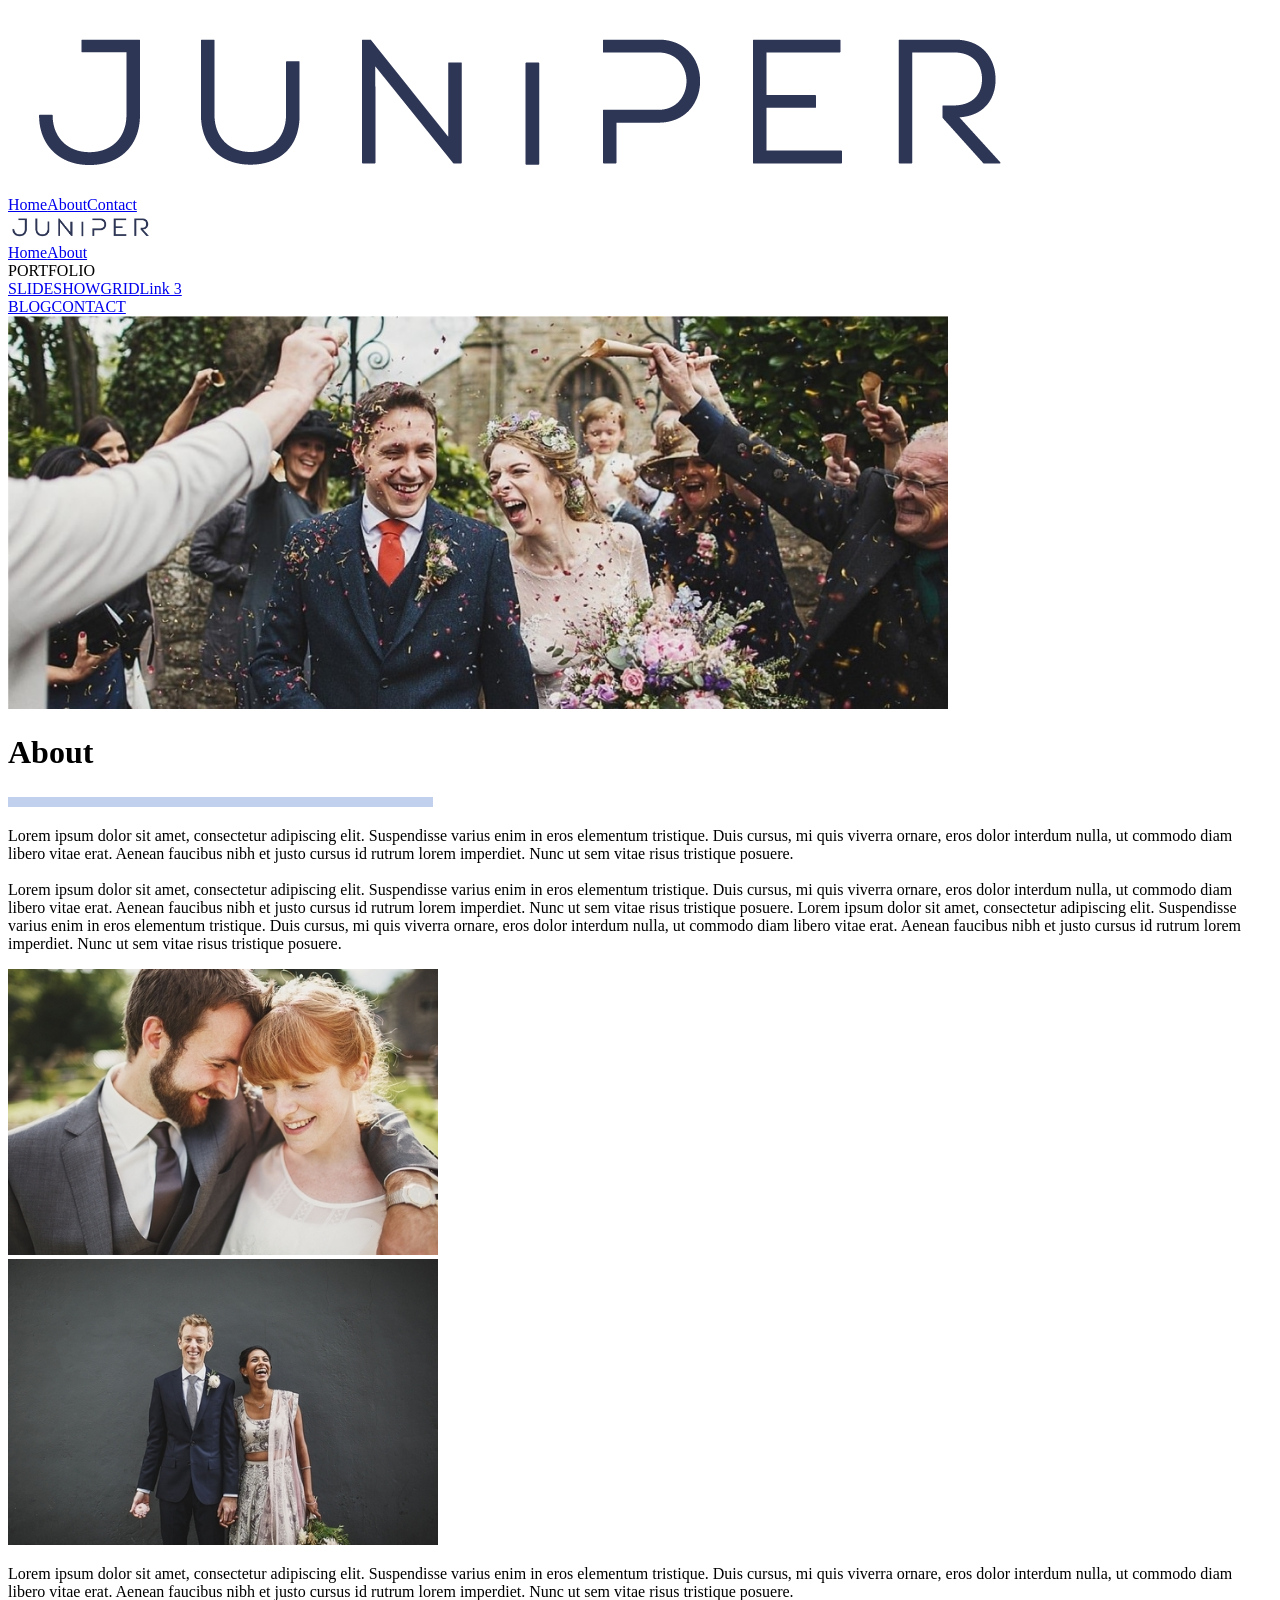
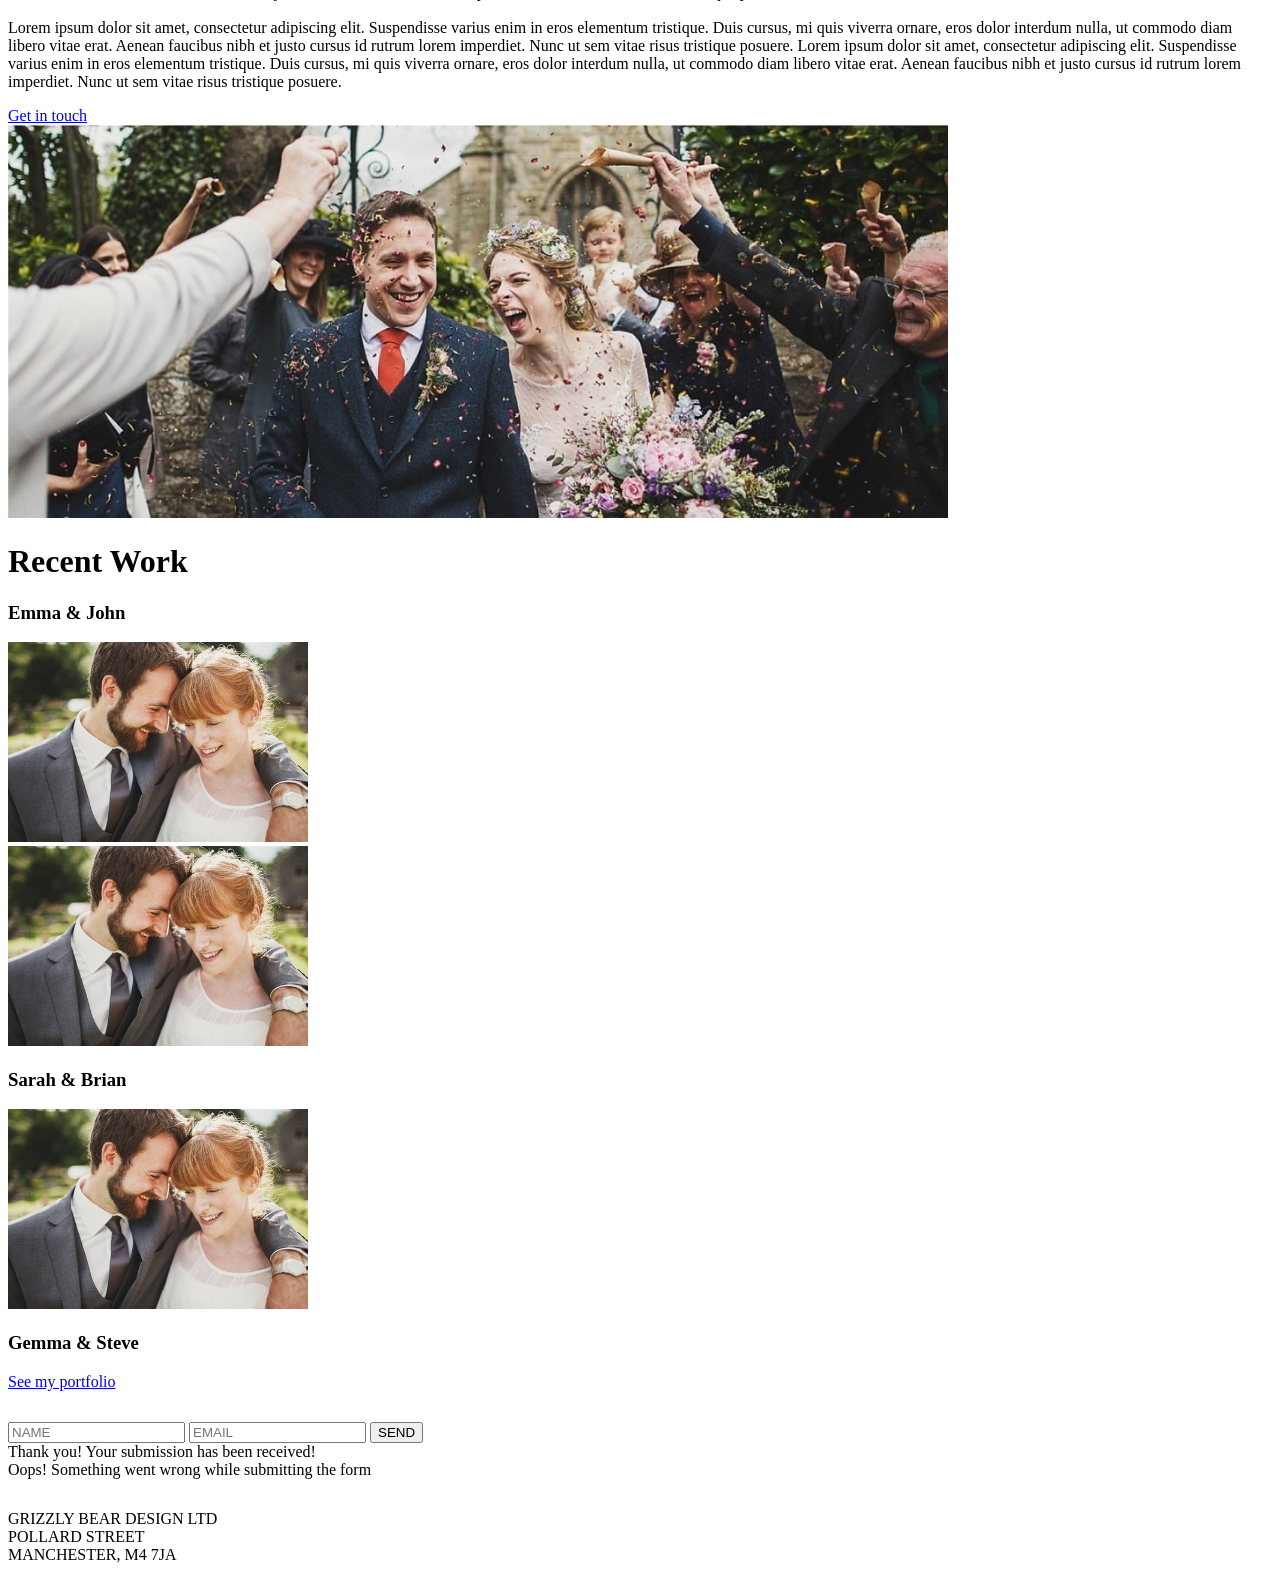
==== commit 5c4f49a7: "2nd Commit" ====
--- a/webflow/about.html
+++ b/webflow/about.html
@@ -57,13 +57,13 @@
       <div class="div-block-16">
         <h1 class="heading-10 page-title">About</h1><img class="heading-bdr" sizes="(max-width: 479px) 47vw, (max-width: 767px) 50vw, (max-width: 991px) 300px, 425px" src="images/blue-line-01-01.png" srcset="images/blue-line-01-01-p-500.png 500w, images/blue-line-01-01-p-800.png 800w, images/blue-line-01-01-p-1080.png 1080w, images/blue-line-01-01-p-1600.png 1600w, images/blue-line-01-01.png 1797w">
       </div>
-      <div class="w-row">
-        <div class="left-col w-col w-col-6">
+      <div class="row">
+        <div class="left-col  -6">
           <p class="paragraph">Lorem ipsum dolor sit amet, consectetur adipiscing elit. Suspendisse varius enim in eros elementum tristique. Duis cursus, mi quis viverra ornare, eros dolor interdum nulla, ut commodo diam libero vitae erat. Aenean faucibus nibh et justo cursus id rutrum lorem imperdiet. Nunc ut sem vitae risus tristique posuere.
             <br>
             <br>Lorem ipsum dolor sit amet, consectetur adipiscing elit. Suspendisse varius enim in eros elementum tristique. Duis cursus, mi quis viverra ornare, eros dolor interdum nulla, ut commodo diam libero vitae erat. Aenean faucibus nibh et justo cursus id rutrum lorem imperdiet. Nunc ut sem vitae risus tristique posuere. Lorem ipsum dolor sit amet, consectetur adipiscing elit. Suspendisse varius enim in eros elementum tristique. Duis cursus, mi quis viverra ornare, eros dolor interdum nulla, ut commodo diam libero vitae erat. Aenean faucibus nibh et justo cursus id rutrum lorem imperdiet. Nunc ut sem vitae risus tristique posuere.</p><img class="image-51" sizes="(max-width: 767px) 94vw, (max-width: 991px) 324px, 430px" src="images/098-_MG_1599.jpg" srcset="images/098-_MG_1599-p-500.jpeg 500w, images/098-_MG_1599-p-1080.jpeg 1080w, images/098-_MG_1599-p-1600.jpeg 1600w, images/098-_MG_1599.jpg 1920w">
         </div>
-        <div class="right-col w-col w-col-6"><img class="img" sizes="(max-width: 767px) 94vw, (max-width: 991px) 324px, 430px" src="images/096-343---Curtis---D66A6202.jpg" srcset="images/096-343---Curtis---D66A6202-p-500.jpeg 500w, images/096-343---Curtis---D66A6202-p-800.jpeg 800w, images/096-343---Curtis---D66A6202-p-1080.jpeg 1080w, images/096-343---Curtis---D66A6202-p-1600.jpeg 1600w, images/096-343---Curtis---D66A6202.jpg 1920w">
+        <div class="right-col  -6"><img class="img" sizes="(max-width: 767px) 94vw, (max-width: 991px) 324px, 430px" src="images/096-343---Curtis---D66A6202.jpg" srcset="images/096-343---Curtis---D66A6202-p-500.jpeg 500w, images/096-343---Curtis---D66A6202-p-800.jpeg 800w, images/096-343---Curtis---D66A6202-p-1080.jpeg 1080w, images/096-343---Curtis---D66A6202-p-1600.jpeg 1600w, images/096-343---Curtis---D66A6202.jpg 1920w">
           <p class="paragraph">Lorem ipsum dolor sit amet, consectetur adipiscing elit. Suspendisse varius enim in eros elementum tristique. Duis cursus, mi quis viverra ornare, eros dolor interdum nulla, ut commodo diam libero vitae erat. Aenean faucibus nibh et justo cursus id rutrum lorem imperdiet. Nunc ut sem vitae risus tristique posuere.
             <br>
             <br>Lorem ipsum dolor sit amet, consectetur adipiscing elit. Suspendisse varius enim in eros elementum tristique. Duis cursus, mi quis viverra ornare, eros dolor interdum nulla, ut commodo diam libero vitae erat. Aenean faucibus nibh et justo cursus id rutrum lorem imperdiet. Nunc ut sem vitae risus tristique posuere. Lorem ipsum dolor sit amet, consectetur adipiscing elit. Suspendisse varius enim in eros elementum tristique. Duis cursus, mi quis viverra ornare, eros dolor interdum nulla, ut commodo diam libero vitae erat. Aenean faucibus nibh et justo cursus id rutrum lorem imperdiet. Nunc ut sem vitae risus tristique posuere.</p>
@@ -80,14 +80,14 @@
   <div class="recent-work-about">
     <div class="container-11 w-container">
       <h1 class="heading-2">Recent Work</h1>
-      <div class="row-6 w-row">
-        <div class="w-col w-col-4">
+      <div class="row-6 row">
+        <div class="col-md-4">
           <h3 class="heading-3">Emma &amp; John</h3><img class="image-5" sizes="(max-width: 767px) 96vw, (max-width: 991px) 229.328125px, 299.984375px" src="images/098-_MG_1599.jpg" srcset="images/098-_MG_1599-p-500.jpeg 500w, images/098-_MG_1599-p-1080.jpeg 1080w, images/098-_MG_1599-p-1600.jpeg 1600w, images/098-_MG_1599.jpg 1920w">
         </div>
-        <div class="w-col w-col-4"><img class="image-5" sizes="(max-width: 767px) 96vw, (max-width: 991px) 229.328125px, 299.984375px" src="images/098-_MG_1599.jpg" srcset="images/098-_MG_1599-p-500.jpeg 500w, images/098-_MG_1599-p-1080.jpeg 1080w, images/098-_MG_1599-p-1600.jpeg 1600w, images/098-_MG_1599.jpg 1920w">
+        <div class="col-md-4"><img class="image-5" sizes="(max-width: 767px) 96vw, (max-width: 991px) 229.328125px, 299.984375px" src="images/098-_MG_1599.jpg" srcset="images/098-_MG_1599-p-500.jpeg 500w, images/098-_MG_1599-p-1080.jpeg 1080w, images/098-_MG_1599-p-1600.jpeg 1600w, images/098-_MG_1599.jpg 1920w">
           <h3 class="heading-3">Sarah &amp; Brian</h3>
         </div>
-        <div class="w-col w-col-4"><img class="image-5" sizes="(max-width: 767px) 96vw, (max-width: 991px) 229.328125px, 299.984375px" src="images/098-_MG_1599.jpg" srcset="images/098-_MG_1599-p-500.jpeg 500w, images/098-_MG_1599-p-1080.jpeg 1080w, images/098-_MG_1599-p-1600.jpeg 1600w, images/098-_MG_1599.jpg 1920w">
+        <div class="col-md-4"><img class="image-5" sizes="(max-width: 767px) 96vw, (max-width: 991px) 229.328125px, 299.984375px" src="images/098-_MG_1599.jpg" srcset="images/098-_MG_1599-p-500.jpeg 500w, images/098-_MG_1599-p-1080.jpeg 1080w, images/098-_MG_1599-p-1600.jpeg 1600w, images/098-_MG_1599.jpg 1920w">
           <h3 class="heading-3">Gemma &amp; Steve</h3>
         </div>
       </div><a class="button-2 w-button" href="#">See my portfolio</a>
@@ -97,8 +97,8 @@
     <div class="div-block-4"><img class="image-12" src="images/instagram-link-01.png" width="27"><img class="image-13" src="images/facebook-link-01.png" width="25"><img class="image-14" src="images/twitter-link-01.png" width="26"><img class="image-15" src="images/pinterest-link-01.png" width="24">
     </div>
     <div class="w-container">
-      <div class="w-row">
-        <div class="w-col w-col-4">
+      <div class="row">
+        <div class="col-md-4">
           <div class="w-form">
             <form class="w-clearfix" data-name="Contact Form" id="wf-form-Contact-Form" name="wf-form-Contact-Form">
               <input class="text-field w-input" data-name="Name 2" id="name-2" maxlength="256" name="name-2" placeholder="NAME" type="text">
@@ -113,12 +113,12 @@
             </div>
           </div>
         </div>
-        <div class="column-3 w-col w-col-4"><img class="image-11" sizes="(max-width: 479px) 77vw, 176px" src="images/Juniper-Logo-White-01.png" srcset="images/Juniper-Logo-White-01-p-500.png 500w, images/Juniper-Logo-White-01.png 990w" width="176">
+        <div class="column-3 col-md-4"><img class="image-11" sizes="(max-width: 479px) 77vw, 176px" src="images/Juniper-Logo-White-01.png" srcset="images/Juniper-Logo-White-01-p-500.png 500w, images/Juniper-Logo-White-01.png 990w" width="176">
           <div class="text-block-3">GRIZZLY BEAR DESIGN LTD
             <br>POLLARD STREET
             <br>MANCHESTER, M4 7JA</div>
         </div>
-        <div class="w-col w-col-4">
+        <div class="col-md-4">
           <div class="w-tabs" data-duration-in="300" data-duration-out="100">
             <div class="w-tab-content">
               <div class="w-tab-pane" data-w-tab="Tab 2"></div>
